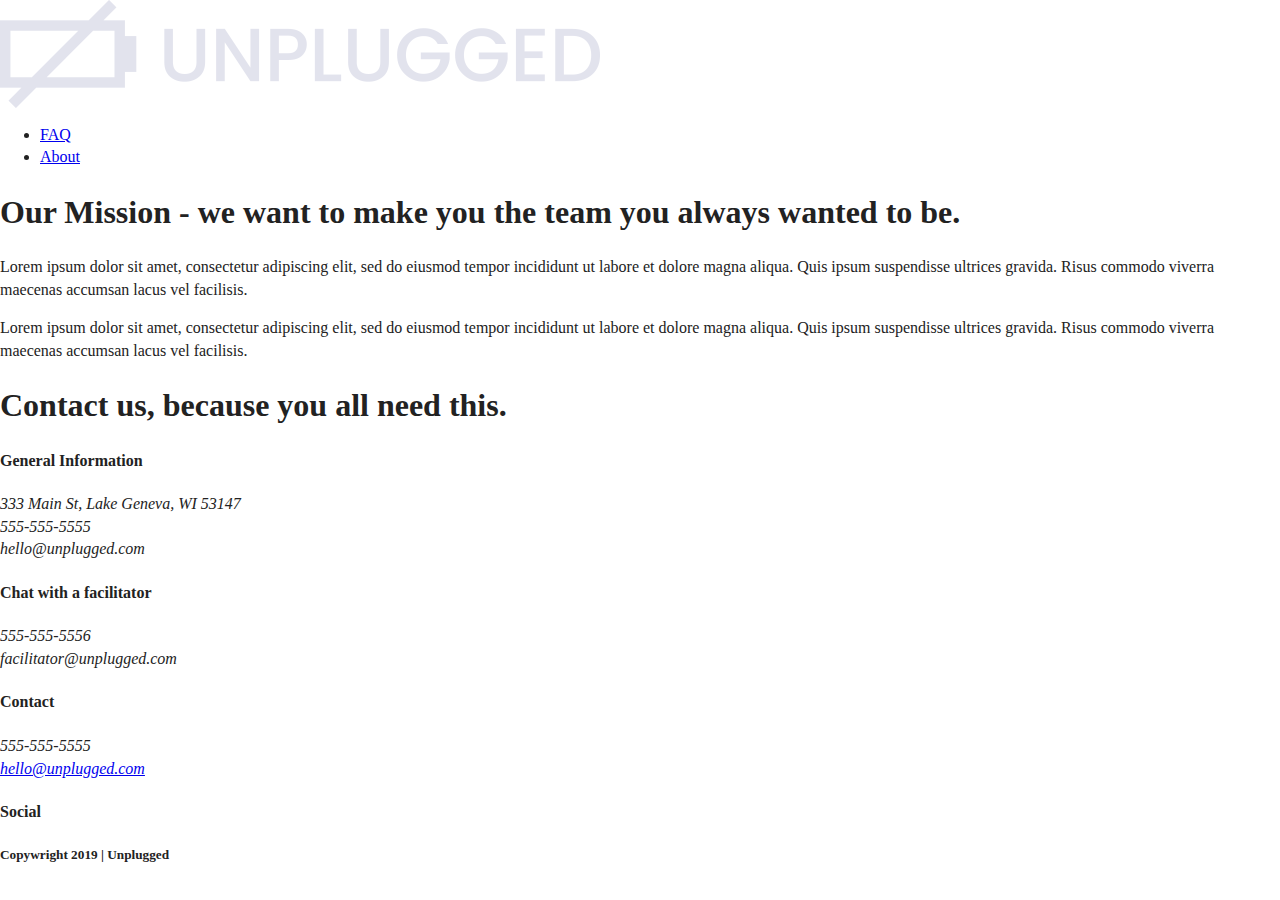
==== about/index.html @ 9293931d "Added html coding for the about page" ====
<!doctype html>
<html class="no-js" lang="">

<head>
  <meta charset="utf-8">
  <title>Unplugged|About</title>
  <meta name="description" content="">
  <meta name="viewport" content="width=device-width, initial-scale=1">

  <meta property="og:title" content="">
  <meta property="og:type" content="">
  <meta property="og:url" content="">
  <meta property="og:image" content="">

  <link rel="manifest" href="../site.webmanifest">
  <link rel="apple-touch-icon" href="../icon.png">
  <!-- Place favicon.ico in the root directory -->

  <link rel="stylesheet" href="../css/normalize.css">
  <link rel="stylesheet" href="../css/main.css">

  <meta name="theme-color" content="#fafafa">
</head>

<body>
  <header>
    <div class="content-wrapper">
      <a href="#"><img src="../img/unpluggedlogo.png" alt="unplugged logo"> </a>
      <div class="header-divider"></div>
      <nav>
        <ul>
          <li><a href="../faq/index.html" target="_blank">FAQ</a></li>
          <li><a href="index.html" target="_blank">About</a></li>
        </ul>
      </nav>
    </div>  
  </header>
  <main>
    <section class="mission">
      <div class="content-wrapper">
        <div class="mission-content">
          <h1>Our Mission - we want to make you the team you always wanted to be.</h1>
          <div class="mission-statement">
            <p>Lorem ipsum dolor sit amet, consectetur adipiscing elit, sed do eiusmod tempor incididunt ut labore et dolore magna aliqua. Quis ipsum suspendisse ultrices gravida. Risus commodo viverra maecenas accumsan lacus vel facilisis.</p>
            <p>Lorem ipsum dolor sit amet, consectetur adipiscing elit, sed do eiusmod tempor incididunt ut labore et dolore magna aliqua. Quis ipsum suspendisse ultrices gravida. Risus commodo viverra maecenas accumsan lacus vel facilisis.</p>
          </div>
        </div>
      </div><!--This is the end of the mission content wrapper div-->
    </section>
    <section class="map">
<!--Map from Google Goes Here-->
      <figure></figure>
    </section>
    <section class="contact-section">
      <div class="content-wrapper">
        <h1>Contact us, because you all need this.</h1>
        <div class="contact-content">
          <h4>General Information</h4>
          <address>
            333 Main St, Lake Geneva, WI 53147<br>
            555-555-5555<br>
            hello@unplugged.com 
          </address>
        </div>
        <div class="contact-content">
          <h4>Chat with a facilitator</h4>
          <address>555-555-5556<br>
            facilitator@unplugged.com</address>
        </div>
      </div>
    </section>
  </main>
  <footer><!--background color is #202322-->
    <div class="content-wrapper">
      <!-- the wrapper surrounds BOTH the contact and social media section, nested inside is another div that surrounds the same two sections-->
      <div class="footer-content">
        <div class="contact">
          <h4>Contact</h4>
          <address>
            555-555-5555<br>
            <a href="mailto:hello@unplugged.com">hello@unplugged.com</a>
          </address>
        </div>
        <div class="social">
          <h4>Social</h4>
          <div class="social-icons">
            <!-- social media links go here-->
            <p><a href="https://www.facebook.com/yoursite" target="_blank"></a></p>
            <p><a href="https://www.linkedin.com/in/ashedwards1177/" target="_blank"></a></p>
            <p><a href="https://www.facebook.com/ASHedwardsCode" target="_blank"></a></a></p>
          </div>
          
        </div>
      </div><!--end of footer content-->
    </div> <!-- end of footer content-wrapper --> 
    <div class="copywright">
      <h5>Copywright 2019 | Unplugged</h5>
    </div>
  </footer>

  <script src="../js/vendor/modernizr-3.11.2.min.js"></script>
  <script src="../js/plugins.js"></script>
  <script src="../js/main.js"></script>

  <!-- Google Analytics: change UA-XXXXX-Y to be your site's ID. -->
  <script>
    window.ga = function () { ga.q.push(arguments) }; ga.q = []; ga.l = +new Date;
    ga('create', 'UA-XXXXX-Y', 'auto'); ga('set', 'anonymizeIp', true); ga('set', 'transport', 'beacon'); ga('send', 'pageview')
  </script>
  <script src="https://www.google-analytics.com/analytics.js" async></script>
</body>

</html>
---- css/main.css ----
/*! HTML5 Boilerplate v8.0.0 | MIT License | https://html5boilerplate.com/ */

/* main.css 2.1.0 | MIT License | https://github.com/h5bp/main.css#readme */
/*
 * What follows is the result of much research on cross-browser styling.
 * Credit left inline and big thanks to Nicolas Gallagher, Jonathan Neal,
 * Kroc Camen, and the H5BP dev community and team.
 */

/* ==========================================================================
   Base styles: opinionated defaults
   ========================================================================== */

html {
  color: #222;
  font-size: 1em;
  line-height: 1.4;
}

/*
 * Remove text-shadow in selection highlight:
 * https://twitter.com/miketaylr/status/12228805301
 *
 * Vendor-prefixed and regular ::selection selectors cannot be combined:
 * https://stackoverflow.com/a/16982510/7133471
 *
 * Customize the background color to match your design.
 */

::-moz-selection {
  background: #b3d4fc;
  text-shadow: none;
}

::selection {
  background: #b3d4fc;
  text-shadow: none;
}

/*
 * A better looking default horizontal rule
 */

hr {
  display: block;
  height: 1px;
  border: 0;
  border-top: 1px solid #ccc;
  margin: 1em 0;
  padding: 0;
}

/*
 * Remove the gap between audio, canvas, iframes,
 * images, videos and the bottom of their containers:
 * https://github.com/h5bp/html5-boilerplate/issues/440
 */

audio,
canvas,
iframe,
img,
svg,
video {
  vertical-align: middle;
}

/*
 * Remove default fieldset styles.
 */

fieldset {
  border: 0;
  margin: 0;
  padding: 0;
}

/*
 * Allow only vertical resizing of textareas.
 */

textarea {
  resize: vertical;
}

/* ==========================================================================
   Author's custom styles
   ========================================================================== */

/* ==========================================================================
   Helper classes
   ========================================================================== */

/*
 * Hide visually and from screen readers
 */

.hidden,
[hidden] {
  display: none !important;
}

/*
 * Hide only visually, but have it available for screen readers:
 * https://snook.ca/archives/html_and_css/hiding-content-for-accessibility
 *
 * 1. For long content, line feeds are not interpreted as spaces and small width
 *    causes content to wrap 1 word per line:
 *    https://medium.com/@jessebeach/beware-smushed-off-screen-accessible-text-5952a4c2cbfe
 */

.sr-only {
  border: 0;
  clip: rect(0, 0, 0, 0);
  height: 1px;
  margin: -1px;
  overflow: hidden;
  padding: 0;
  position: absolute;
  white-space: nowrap;
  width: 1px;
  /* 1 */
}

/*
 * Extends the .sr-only class to allow the element
 * to be focusable when navigated to via the keyboard:
 * https://www.drupal.org/node/897638
 */

.sr-only.focusable:active,
.sr-only.focusable:focus {
  clip: auto;
  height: auto;
  margin: 0;
  overflow: visible;
  position: static;
  white-space: inherit;
  width: auto;
}

/*
 * Hide visually and from screen readers, but maintain layout
 */

.invisible {
  visibility: hidden;
}

/*
 * Clearfix: contain floats
 *
 * For modern browsers
 * 1. The space content is one way to avoid an Opera bug when the
 *    `contenteditable` attribute is included anywhere else in the document.
 *    Otherwise it causes space to appear at the top and bottom of elements
 *    that receive the `clearfix` class.
 * 2. The use of `table` rather than `block` is only necessary if using
 *    `:before` to contain the top-margins of child elements.
 */

.clearfix::before,
.clearfix::after {
  content: " ";
  display: table;
}

.clearfix::after {
  clear: both;
}

/* ==========================================================================
   EXAMPLE Media Queries for Responsive Design.
   These examples override the primary ('mobile first') styles.
   Modify as content requires.
   ========================================================================== */

@media only screen and (min-width: 35em) {
  /* Style adjustments for viewports that meet the condition */
}

@media print,
  (-webkit-min-device-pixel-ratio: 1.25),
  (min-resolution: 1.25dppx),
  (min-resolution: 120dpi) {
  /* Style adjustments for high resolution devices */
}

/* ==========================================================================
   Print styles.
   Inlined to avoid the additional HTTP request:
   https://www.phpied.com/delay-loading-your-print-css/
   ========================================================================== */

@media print {
  *,
  *::before,
  *::after {
    background: #fff !important;
    color: #000 !important;
    /* Black prints faster */
    box-shadow: none !important;
    text-shadow: none !important;
  }

  a,
  a:visited {
    text-decoration: underline;
  }

  a[href]::after {
    content: " (" attr(href) ")";
  }

  abbr[title]::after {
    content: " (" attr(title) ")";
  }

  /*
   * Don't show links that are fragment identifiers,
   * or use the `javascript:` pseudo protocol
   */
  a[href^="#"]::after,
  a[href^="javascript:"]::after {
    content: "";
  }

  pre {
    white-space: pre-wrap !important;
  }

  pre,
  blockquote {
    border: 1px solid #999;
    page-break-inside: avoid;
  }

  /*
   * Printing Tables:
   * https://web.archive.org/web/20180815150934/http://css-discuss.incutio.com/wiki/Printing_Tables
   */
  thead {
    display: table-header-group;
  }

  tr,
  img {
    page-break-inside: avoid;
  }

  p,
  h2,
  h3 {
    orphans: 3;
    widows: 3;
  }

  h2,
  h3 {
    page-break-after: avoid;
  }
}
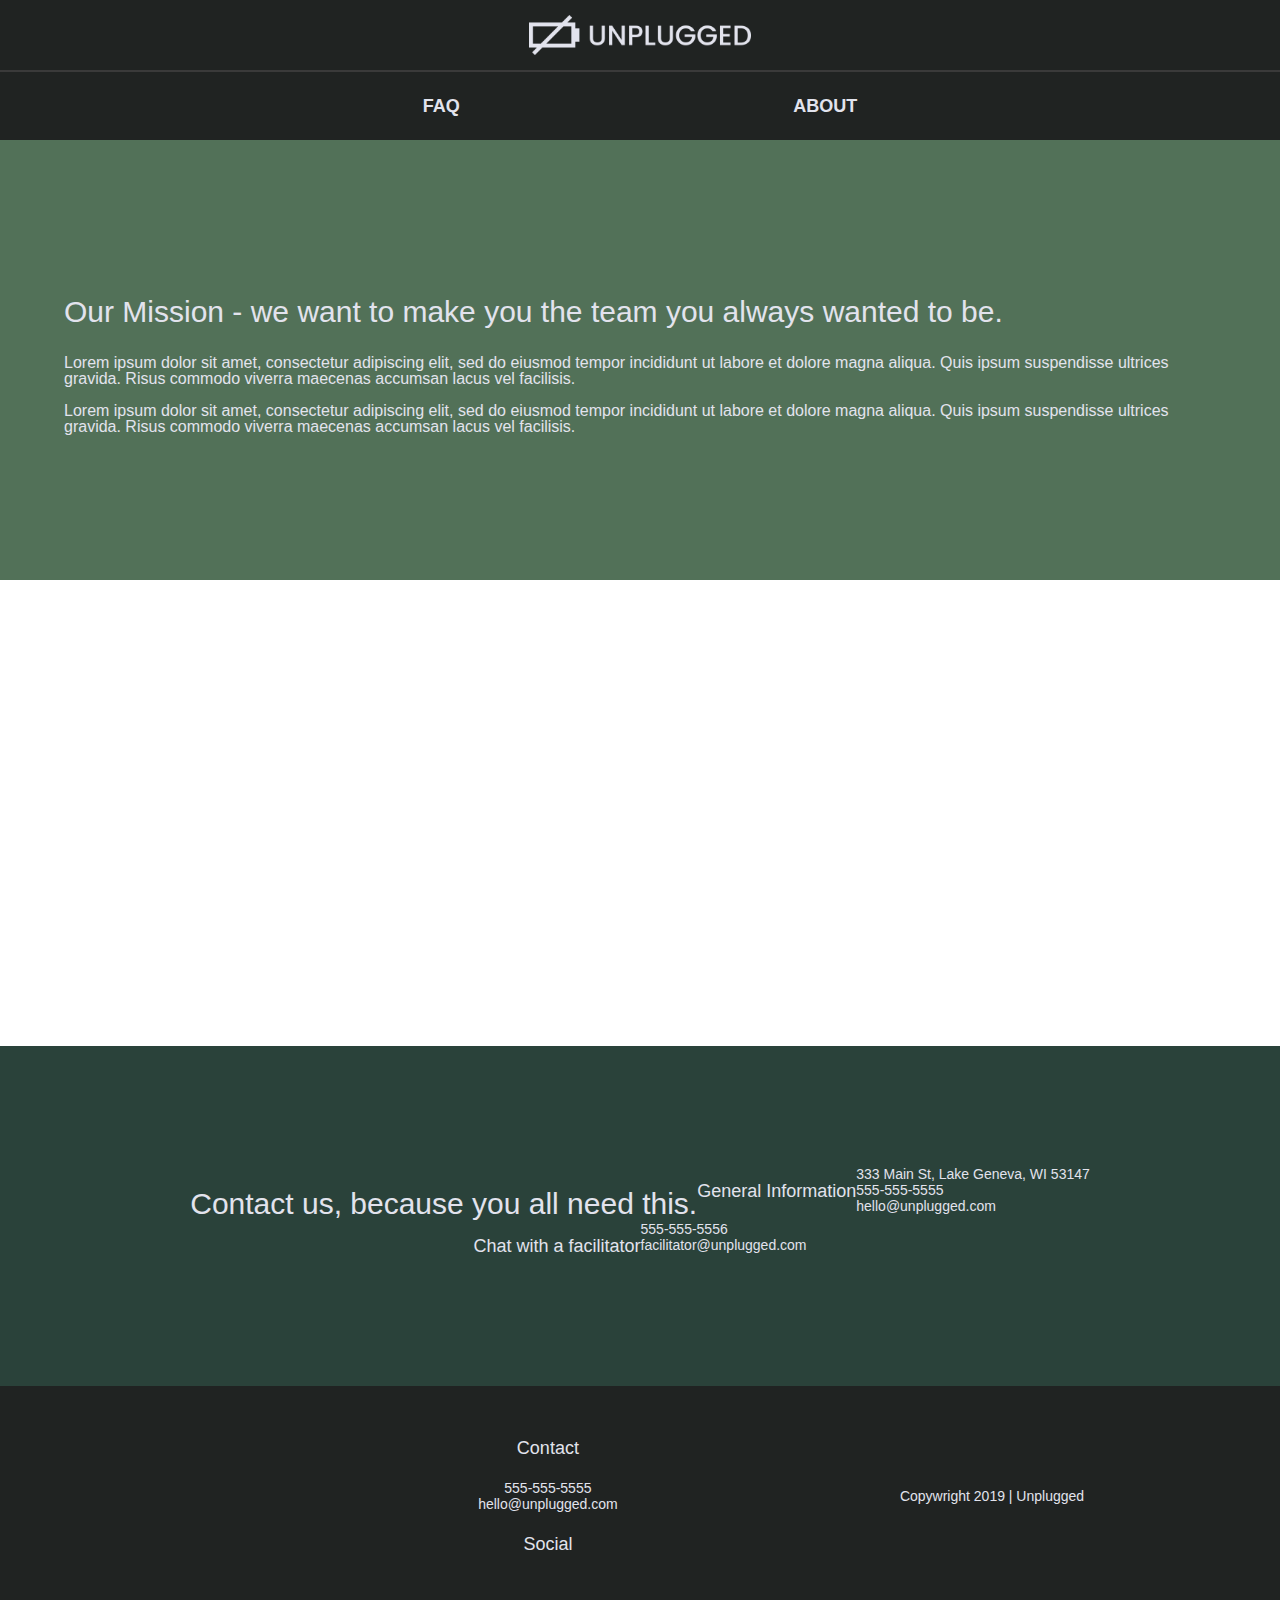
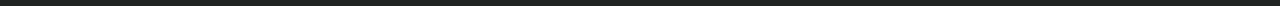
==== commit 01d6b136: "Input measurements for width and height and styled fonts for mobile site pages" ====
--- a/about/index.html
+++ b/about/index.html
@@ -3,6 +3,7 @@
 
 <head>
   <meta charset="utf-8">
+  
   <title>Unplugged|About</title>
   <meta name="description" content="">
   <meta name="viewport" content="width=device-width, initial-scale=1">
@@ -25,7 +26,7 @@
 <body>
   <header>
     <div class="content-wrapper">
-      <a href="#"><img src="../img/unpluggedlogo.png" alt="unplugged logo"> </a>
+      <a href="../index.html"><img src="../img/unpluggedlogo.png" alt="unplugged logo"> </a>
       <div class="header-divider"></div>
       <nav>
         <ul>
@@ -39,7 +40,7 @@
     <section class="mission">
       <div class="content-wrapper">
         <div class="mission-content">
-          <h1>Our Mission - we want to make you the team you always wanted to be.</h1>
+          <h2>Our Mission - we want to make you the team you always wanted to be.</h2>
           <div class="mission-statement">
             <p>Lorem ipsum dolor sit amet, consectetur adipiscing elit, sed do eiusmod tempor incididunt ut labore et dolore magna aliqua. Quis ipsum suspendisse ultrices gravida. Risus commodo viverra maecenas accumsan lacus vel facilisis.</p>
             <p>Lorem ipsum dolor sit amet, consectetur adipiscing elit, sed do eiusmod tempor incididunt ut labore et dolore magna aliqua. Quis ipsum suspendisse ultrices gravida. Risus commodo viverra maecenas accumsan lacus vel facilisis.</p>
@@ -53,7 +54,7 @@
     </section>
     <section class="contact-section">
       <div class="content-wrapper">
-        <h1>Contact us, because you all need this.</h1>
+        <h2>Contact us, because you all need this.</h2>
         <div class="contact-content">
           <h4>General Information</h4>
           <address>
--- a/css/main.css
+++ b/css/main.css
@@ -13,7 +13,7 @@
 
 html {
   color: #222;
-  font-size: 1em;
+  font-size: 16px;
   line-height: 1.4;
 }
 
@@ -84,8 +84,416 @@
 }
 
 /* ==========================================================================
-   Author's custom styles
+ Custom styles for HOME index page
+
+FONTS USED: font-family: 'Open Sans', sans-serif;
+font-family: 'Poppins', sans-serif;
+
    ========================================================================== */
+body {
+  width: 100%;
+  font-family: 'Open Sans', sans-serif;
+  font-size: 1em;
+  line-height: 1em;
+  color: #e2e3ed;
+}
+
+.content-wrapper {
+  width: 90%;
+  display: flex;
+  flex-flow: row wrap;
+  justify-content: center;
+  align-items: center;
+  margin: 0;
+}
+  
+  
+  /** header and footer styling utilized on all pages of the site **/
+  
+header,
+footer {
+  background-color: #202322;
+  display: flex;
+  flex-flow: row wrap;
+  justify-content: center;
+  align-items: center;
+}
+ 
+header div.content-wrapper {
+  width: 100%;
+  display: flex;
+  flex-flow: row wrap;
+  justify-content: center;
+  align-items: center;
+  margin: 0;
+}
+
+header img {
+  height: 40px;
+  padding: 15px 0;
+}
+
+.header-divider {
+  width: 100%;
+  height: 2px;
+  background-color: #3a3a3a;
+}
+
+header nav {
+  width: 60%;
+  display: flex;
+  flex-flow: row wrap;
+  justify-content: center;
+  align-items: center;
+}
+
+header nav ul {
+  display: flex;
+  justify-content: space-around;
+  align-items: center;
+  width: 100%;
+  padding: 10px 0;
+}
+
+header nav ul li {
+  list-style: none;
+  display: block;
+  font-weight: 700;
+  font-size: 1.125em;
+  color: #e2e3ed;
+  text-align: center;
+  text-transform: uppercase;
+}
+
+header nav ul li a {
+  text-decoration: none;
+  color: #e2e3ed;
+}
+
+/** FOOTER styling used across all pages of the unplugged site **/
+
+
+footer .content-wrapper {
+  width: 55%;
+  margin: 30px 0;
+  
+}
+
+footer p {
+  margin: 0;
+}
+
+.contact {
+  text-align: center;
+}
+
+.contact a{
+  text-decoration: none;
+  color: #e2e3ed;
+}
+
+.social {
+  display: flex;
+  justify-content: center;
+  align-items: center;
+}
+
+.social-icons {
+  display: flex;
+  justify-content: space-around;
+  align-items: center;
+}
+
+footer h4 {
+  font-family: 'Poppins', sans-serif;
+  font-weight: 400;
+  font-size: 1.125em;
+}
+
+footer address {
+  font-style: normal;
+  font-family: 'Open Sans', sans-serif;
+  font-size: .875em;
+}
+
+footer h5 {
+  font-family: 'Open Sans', sans-serif;
+  font-size: .875em;
+  font-weight: normal;
+}
+
+h5 {
+
+}
+
+/**  Main content stylings for the home page **/
+#hero-area {
+  display: flex;
+  flex-flow: row wrap;
+  justify-content: flex-start;
+  align-items: flex-start;
+  height: 500px;
+}
+
+#hero-area h1 {
+  padding-top: 50px;
+  width: 83%;
+  font-family: 'Poppins', sans-serif;
+  font-size: 2.250em;
+  line-height: 1.125em;
+  font-weight: 400;
+  padding-left: 5%;
+}
+
+aside {
+  background-color: #527158;
+  display: flex;
+  justify-content: center;
+  align-items: center;
+  flex-flow: row wrap;
+  height: 330px;
+  width: 100%;
+} 
+
+
+
+
+aside .form {
+  padding: 1px 0;
+  width: 100%;
+}
+
+.form h4 {
+  font-family: 'Poppins', sans-serif;
+  font-size: 1.250em;
+  line-height: 1.125em;
+  font-weight: 400;
+  margin: 10px 0;
+}
+
+.form-description h4 {
+  font-family: 'Poppins', sans-serif;
+  font-size: 1.250em;
+  line-height: 1.125em;
+  font-weight: 400;
+  margin: 0;
+}
+
+aside p {
+  font-size: 1em;
+  line-height: 1.125em;
+  margin-top: 10px;
+}
+
+aside .form-description {
+ width: 100%;
+ margin-top: 20px;
+}
+
+input {
+  margin-bottom: 20px;
+  height: 50px;
+  width: 100%;
+}
+/** beginning of the icons of features and their descriptions on home page **/
+
+section.features {
+  height: 1450px;
+  display: flex;
+  flex-flow: row wrap;
+  justify-content: center;
+  width: 100%;
+}
+
+.features h2 {
+  font-family: 'Poppins', sans-serif;
+  font-weight: 400;
+  font-size: 1.875em;
+  line-height: 1.125em;
+  padding-top: 40px;
+  width: 85%;
+  align-self: start;
+}
+
+.features-items {
+  display: flex;
+  flex-flow: row wrap;
+  justify-content: center;
+}
+
+.features p {
+  font-family: 'Open Sans', sans-serif;
+  font-size: .875em;
+  line-height: 1.125em;
+  margin: 0;
+  padding-bottom: 50px;
+}
+
+  
+
+
+.features article {
+  display: flex;
+  flex-flow: row wrap;
+  justify-content: center;
+  width: 55%;
+}
+
+.fontawesome-icon {
+   width: 100%;
+}
+
+.feature-item-description {
+  width: 100%;
+}
+/**  END of the features section styling on home page **/
+
+.reviews {
+  background-color: #2a423a;
+  display: flex;
+  flex-flow: row wrap;
+  justify-content: center;
+  align-items: center;
+  height: 610px;
+  margin: 0;
+}
+
+.reviews img {
+  width: 100%;
+}
+
+.reviews h2 {
+  font-family: 'Poppins', sans-serif;
+  font-weight: 400;
+  font-size: 1.875em;
+  line-height: 1.188em;
+  margin: 0;
+  padding-bottom: 25px;
+}
+ 
+.review-text p{
+  font-family: 'Open Sans', sans-serif;
+  font-size: .875em;
+  line-height: 1.125em;
+}
+
+/**  END STYLING FOR HOME PAGE   Main content stylings used on the ABOUT page only  **/
+
+.mission {
+  display: flex;
+  flex-flow: row wrap;
+  justify-content: center;
+  align-items: center;
+  background-color: #527158;
+  height: 440px;
+}
+
+.mission-content h2 {
+  font-family: 'Poppins', sans-serif;
+  font-size: 1.875em;
+  line-height: 1.188em;
+  font-weight: 400;
+}
+
+.mission-statement {
+ 
+}
+
+p {
+
+}
+
+.map {
+  height: 450px;
+
+}
+
+figure {
+
+}
+
+.contact-section {
+  display: flex;
+  flex-flow: row wrap;
+  justify-content: center;
+  align-items: center;
+  height: 340px;
+  background-color: #2a423a ;
+
+}
+
+.contact-section h2 {
+  font-family: 'Poppins', sans-serif;
+  font-size: 1.875em;
+  line-height: 1.188em;
+  font-weight: 400;
+  margin: 0;
+  padding-top: 25px;
+}
+
+.contact-content {
+  display: flex;
+  flex-flow: row wrap;
+  justify-content: flex-start;
+
+}
+
+.contact-content h4 {
+  font-family: 'Poppins', sans-serif;
+  font-size: 1.125em;
+  line-height: 1em;
+  font-weight: 400;
+  margin: 16px 0;
+}
+
+.contact-content address {
+  font-style: normal;
+  font-family: 'Open Sans', sans-serif;
+  font-size: .875em;
+}
+
+/**  Main content stylings used for the FAQ page only  **/
+
+#faq-section {
+  display: flex;
+  flex-flow: row wrap;
+  justify-content: center;
+  align-items: center;
+  height: 790px;
+  background-color: #527158;
+}
+
+#faq-section .content-wrapper {
+  display: flex;
+  flex-flow: row wrap;
+  justify-content: center;
+  align-items: center; 
+}
+
+#faq-section h2 {
+  font-family: 'Poppins', sans-serif;
+  font-size: 1.875em;
+  line-height: 1em;
+  font-weight: 400;
+  margin: 0;
+  padding-bottom: 20px;
+}
+
+.faq-content h4 {
+  font-size: 1.125em;
+  line-height: 1.5em;
+  font-family: 'Poppins', sans-serif;
+  font-weight: 400;
+}
+
+.faq-content p {
+  font-family: 'Open Sans', sans-serif;
+  font-size: .875em;
+  line-height: 1.125em;
+}
+
+
+
 
 /* ==========================================================================
    Helper classes
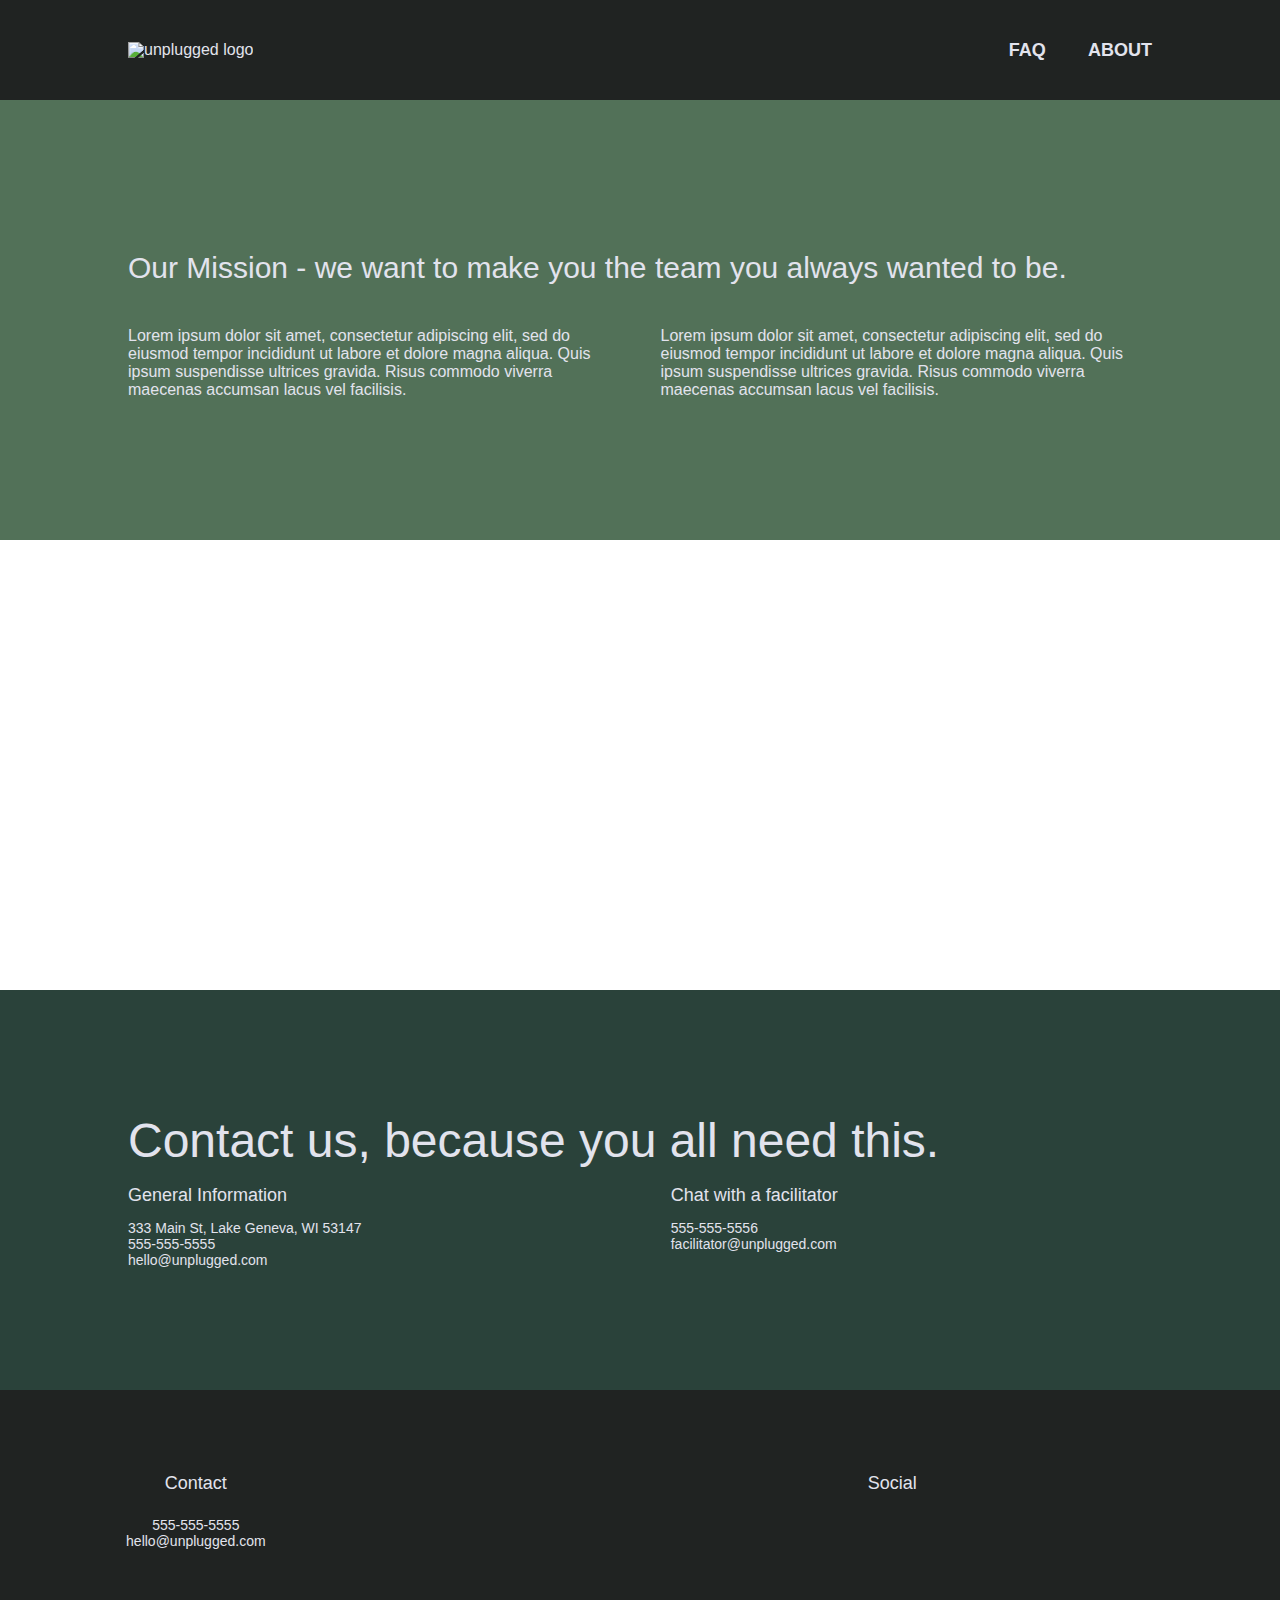
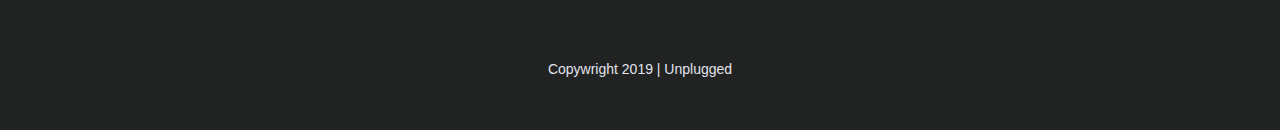
==== commit 300012ea: "Inserted img into figure tags and made images responsive" ====
--- a/about/index.html
+++ b/about/index.html
@@ -26,7 +26,9 @@
 <body>
   <header>
     <div class="content-wrapper">
-      <a href="../index.html"><img src="../img/unpluggedlogo.png" alt="unplugged logo"> </a>
+      <figure>
+        <a href="index.html" target="_blank"><img src="img/unpluggedlogo.png" alt="unplugged logo"> </a>
+      </figure>
       <div class="header-divider"></div>
       <nav>
         <ul>
--- a/css/main.css
+++ b/css/main.css
@@ -84,20 +84,78 @@
 }
 
 /* ==========================================================================
- Custom styles for HOME index page
+ GENERAL Styles here
 
 FONTS USED: font-family: 'Open Sans', sans-serif;
 font-family: 'Poppins', sans-serif;
 
    ========================================================================== */
+html {
+  font-size: 16px;
+}
+
 body {
-  width: 100%;
   font-family: 'Open Sans', sans-serif;
   font-size: 1em;
   line-height: 1em;
   color: #e2e3ed;
 }
 
+ul,
+ol {
+  list-style: none;
+  display: block;
+  font-weight: 700;
+  font-size: 1.125em;
+  color: #e2e3ed;
+  text-align: center;
+  text-transform: uppercase;
+}
+
+a {
+  text-decoration: none;
+  color: #e2e3ed;
+}
+
+h2 {
+  font-family: 'Poppins', sans-serif;
+  font-weight: 400;
+  font-size: 1.875em;
+  line-height: 1.125em;
+}
+
+h3 {
+
+}
+
+h4 {
+  font-family: 'Poppins', sans-serif;
+  font-weight: 400;
+  font-size: 1.250em;
+  line-height: 1.125em;
+}
+
+p {
+  font-family: 'Open Sans', sans-serif;
+  font-size: 1em;
+  line-height: 1.125em;
+}
+
+img {
+  width: 100%;
+}
+
+figure {
+  margin: 0;
+}
+
+address,
+h5 {
+  font-style: normal;
+  font-family: 'Open Sans', sans-serif;
+  font-size: .875em;
+  font-weight: 400;
+}
 .content-wrapper {
   width: 90%;
   display: flex;
@@ -128,8 +186,8 @@
   margin: 0;
 }
 
-header img {
-  height: 40px;
+header figure {
+  width: 70%;
   padding: 15px 0;
 }
 
@@ -155,20 +213,6 @@
   padding: 10px 0;
 }
 
-header nav ul li {
-  list-style: none;
-  display: block;
-  font-weight: 700;
-  font-size: 1.125em;
-  color: #e2e3ed;
-  text-align: center;
-  text-transform: uppercase;
-}
-
-header nav ul li a {
-  text-decoration: none;
-  color: #e2e3ed;
-}
 
 /** FOOTER styling used across all pages of the unplugged site **/
 
@@ -176,26 +220,29 @@
 footer .content-wrapper {
   width: 55%;
   margin: 30px 0;
-  
 }
 
 footer p {
   margin: 0;
 }
 
-.contact {
+footer div.footer-content {
+  display: flex;
+  flex-flow: row wrap;
+  justify-content: center;
+  align-items: flex-start;
+  width: 80%;
+}
+div.contact {
   text-align: center;
-}
-
-.contact a{
-  text-decoration: none;
-  color: #e2e3ed;
-}
-
-.social {
-  display: flex;
-  justify-content: center;
-  align-items: center;
+  width: 100%;
+}
+
+div.social {
+  display: flex;
+  justify-content: center;
+  align-items: center;
+  width: 100%;
 }
 
 .social-icons {
@@ -205,25 +252,12 @@
 }
 
 footer h4 {
-  font-family: 'Poppins', sans-serif;
-  font-weight: 400;
   font-size: 1.125em;
 }
 
-footer address {
-  font-style: normal;
-  font-family: 'Open Sans', sans-serif;
-  font-size: .875em;
-}
-
-footer h5 {
-  font-family: 'Open Sans', sans-serif;
-  font-size: .875em;
-  font-weight: normal;
-}
-
-h5 {
-
+footer div.copywright {
+  width: 100%;
+  text-align: center;
 }
 
 /**  Main content stylings for the home page **/
@@ -233,6 +267,9 @@
   justify-content: flex-start;
   align-items: flex-start;
   height: 500px;
+  background: url('../img/hero.jpg') center no-repeat #333;
+  background-size: cover;
+  
 }
 
 #hero-area h1 {
@@ -255,33 +292,41 @@
   width: 100%;
 } 
 
-
-
-
 aside .form {
-  padding: 1px 0;
-  width: 100%;
+  margin-top: 30px;
+}
+ 
+input[type=text] {
+  box-sizing: border-box;
+  width: 100%;
+  color: #2a423a;
+  font-style: italic;
+  padding: 1em;
+}
+ 
+input[type=button] {
+  width: 100%;
+  padding: 20px 0;
+  margin-top: 20px;
+  background-color: #2a423a;
+  font-family: 'Poppins', Helvetica, Arial, sans-serif;
+  font-weight: 500;
+  font-size: 1.125em;
+  color: #e2e3ed;
+  border: none;
+  text-align: center;
+  text-transform: uppercase;
 }
 
 .form h4 {
-  font-family: 'Poppins', sans-serif;
-  font-size: 1.250em;
-  line-height: 1.125em;
-  font-weight: 400;
   margin: 10px 0;
 }
 
 .form-description h4 {
-  font-family: 'Poppins', sans-serif;
-  font-size: 1.250em;
-  line-height: 1.125em;
-  font-weight: 400;
   margin: 0;
 }
 
 aside p {
-  font-size: 1em;
-  line-height: 1.125em;
   margin-top: 10px;
 }
 
@@ -303,30 +348,40 @@
   flex-flow: row wrap;
   justify-content: center;
   width: 100%;
+  background: url('../img/camp-background.jpg') center no-repeat #333;
+  background-size: cover;
+}
+
+section.features div.content-wrapper {
+  width: 90%;
+  display: flex;
+  flex-flow: row wrap;
+  justify-content: center;
+  align-items: flex-start;
+  margin: 0;
 }
 
 .features h2 {
-  font-family: 'Poppins', sans-serif;
-  font-weight: 400;
-  font-size: 1.875em;
-  line-height: 1.125em;
   padding-top: 40px;
   width: 85%;
   align-self: start;
 }
 
-.features-items {
-  display: flex;
-  flex-flow: row wrap;
-  justify-content: center;
-}
-
-.features p {
+div.features-items {
+  display: flex;
+  flex-flow: row wrap;
+  justify-content: center;
+  align-items: flex-start;
+  
+}
+
+.features-items p.feature-item-description {
   font-family: 'Open Sans', sans-serif;
   font-size: .875em;
   line-height: 1.125em;
   margin: 0;
   padding-bottom: 50px;
+  text-align: center;
 }
 
   
@@ -348,7 +403,7 @@
 }
 /**  END of the features section styling on home page **/
 
-.reviews {
+section.reviews {
   background-color: #2a423a;
   display: flex;
   flex-flow: row wrap;
@@ -358,28 +413,23 @@
   margin: 0;
 }
 
-.reviews img {
+.reviews figure {
   width: 100%;
 }
 
 .reviews h2 {
-  font-family: 'Poppins', sans-serif;
-  font-weight: 400;
-  font-size: 1.875em;
   line-height: 1.188em;
   margin: 0;
   padding-bottom: 25px;
 }
  
 .review-text p{
-  font-family: 'Open Sans', sans-serif;
-  font-size: .875em;
-  line-height: 1.125em;
+  font-size: .875em; 
 }
 
 /**  END STYLING FOR HOME PAGE   Main content stylings used on the ABOUT page only  **/
 
-.mission {
+section.mission {
   display: flex;
   flex-flow: row wrap;
   justify-content: center;
@@ -388,19 +438,8 @@
   height: 440px;
 }
 
-.mission-content h2 {
-  font-family: 'Poppins', sans-serif;
-  font-size: 1.875em;
-  line-height: 1.188em;
-  font-weight: 400;
-}
-
-.mission-statement {
- 
-}
-
-p {
-
+section.mission .mission-content h2 {
+  line-height: 1.188em;  
 }
 
 .map {
@@ -419,37 +458,32 @@
   align-items: center;
   height: 340px;
   background-color: #2a423a ;
-
+}
+
+section.contact-section div.content-wrapper {
+  display: flex;
+  flex-flow: row wrap;
+  justify-content: flex-start;
 }
 
 .contact-section h2 {
-  font-family: 'Poppins', sans-serif;
-  font-size: 1.875em;
-  line-height: 1.188em;
-  font-weight: 400;
-  margin: 0;
-  padding-top: 25px;
+  line-height: 1.188em;  
+  margin: 0;
+ 
 }
 
 .contact-content {
   display: flex;
-  flex-flow: row wrap;
+  flex-flow: column nowrap;
   justify-content: flex-start;
-
+  align-items: flex-start;
+  width: 75%;
 }
 
 .contact-content h4 {
-  font-family: 'Poppins', sans-serif;
   font-size: 1.125em;
   line-height: 1em;
-  font-weight: 400;
   margin: 16px 0;
-}
-
-.contact-content address {
-  font-style: normal;
-  font-family: 'Open Sans', sans-serif;
-  font-size: .875em;
 }
 
 /**  Main content stylings used for the FAQ page only  **/
@@ -467,14 +501,11 @@
   display: flex;
   flex-flow: row wrap;
   justify-content: center;
-  align-items: center; 
+  align-items: flex-start; 
 }
 
 #faq-section h2 {
-  font-family: 'Poppins', sans-serif;
-  font-size: 1.875em;
-  line-height: 1em;
-  font-weight: 400;
+  line-height: 1em; 
   margin: 0;
   padding-bottom: 20px;
 }
@@ -482,17 +513,11 @@
 .faq-content h4 {
   font-size: 1.125em;
   line-height: 1.5em;
-  font-family: 'Poppins', sans-serif;
-  font-weight: 400;
 }
 
 .faq-content p {
-  font-family: 'Open Sans', sans-serif;
   font-size: .875em;
-  line-height: 1.125em;
-}
-
-
+}
 
 
 /* ==========================================================================
@@ -578,14 +603,326 @@
 }
 
 /* ==========================================================================
-   EXAMPLE Media Queries for Responsive Design.
+   Media Queries for Responsive Design.
    These examples override the primary ('mobile first') styles.
-   Modify as content requires.
+   
    ========================================================================== */
-
-@media only screen and (min-width: 35em) {
-  /* Style adjustments for viewports that meet the condition */
-}
+ @media only screen and (min-width: 768px) {
+    /** TABLET STYLES GO HERE  **/
+  
+    header {
+      height: 100px;
+    }
+
+    header div.content-wrapper {
+        justify-content: space-between;
+        width: 84%;
+    }
+
+    .content-wrapper {
+      justify-content: space-between;
+      width: 84%;
+    }
+
+    header figure {
+      width: 35%;
+    }
+
+    div.header-divider {
+      height: 0;
+      width: 0;
+    }
+
+    header nav {
+      width: 20%;
+    }
+      
+    header nav ul {
+      justify-content: space-between;
+    }
+
+    footer {
+      height: 330px;
+    }
+
+    footer div.footer-content {
+      width: 85%;
+      display: flex;
+      flex-flow: row wrap;
+      justify-content: space-between;
+      align-items: flex-start;
+    }
+
+    div.contact {
+      width: 36%;
+      text-align: center;
+    }
+
+    div.social {
+      width: 36%;
+      text-align: center;
+    }
+
+    .copywright {
+      width: 100%;
+      text-align: center;
+    }
+  
+    /**END of header and footer that will be on all pages- begin the home page CSS styling for Tablet size here **/
+
+
+    #hero-area {
+      height: 600px;
+    }
+
+    #hero-area h1 {
+      padding-left: 8%;
+    }
+
+    aside {
+      height: 240px;
+    }
+
+    aside .form {
+      width: 45%;
+    }
+
+    aside .form-description {
+      width: 40%;
+    }
+  
+    section.features {
+      height: 860px;
+    }
+    
+    .features h2 {
+      width: 100%;
+    }
+
+    div.features-items {
+      width: 85%;
+      justify-content: space-between;
+      align-items: flex-start;
+    }
+
+    .features article {
+      flex-basis: 40%;
+    }
+
+    .features p {
+      text-align: center;
+    }
+
+    section.reviews {
+      height: 500px;
+    }
+
+    .reviews h2 {
+      width: 80%;
+    }
+    .reviews figure {
+      width: 48%;
+    }
+
+    .reviews div.review-text h4 {
+      margin: 0;
+    }
+    div.review-text {
+      width: 49%;
+    }
+
+    .reviews article {
+      display: flex;
+      justify-content: space-between;
+    }
+
+    /** TABLET STYLES FOR ABOUT PAGE start here -header and footer already set **/
+
+    section.mission {
+      height: 450px;
+
+    }
+
+    section.mission .mission-statement {
+      display: flex;
+      flex-flow: row wrap;
+      justify-content: space-between;
+      align-items: flex-start;
+    }
+
+    section.mission .mission-statement p{
+      width: 48%;
+    }
+
+    section.map {
+      height: 350px;
+    }
+
+    section.contact-section div.content-wrapper {
+      justify-content: space-between;
+      align-items: flex-start;
+    }
+
+    section.contact-section h2 {
+      width: 80%;
+      font-size: 2.25em;
+      
+    }
+    
+    section.contact-section div.contact-content {
+      display: flex;
+      flex-flow: column nowrap;
+      justify-content: flex-start;
+      align-items: flex-start;
+      width: 44%;
+    }
+    
+    /**FAQ for tablet styling begins here- header and footer are the same as other pages **/
+
+    #faq-section div.content-wrapper{
+      justify-content: space-between;
+    }
+
+    div.faq-content {
+      flex-basis: 40%;
+    }
+
+    #faq-section h2 {
+      width: 100%;
+    }
+
+  }
+
+
+
+  @media only screen and (min-width: 1200px) {
+    /**DESKTOP STYLES GO HERE  **/
+  
+    .content-wrapper {
+      width: 80%;
+    }
+  
+    header {
+      height: 100px;
+    }
+
+    header div.content-wrapper {
+      width: 80%;
+    }
+
+    header figure {
+      width: 30%;
+    }
+
+    header nav {
+      width: 14%;
+    }
+    
+    footer {
+      height: 340px;
+    }
+
+    footer div.content-wrapper {
+      width: 100%;
+      justify-content: space-between;
+      align-items: flex-start;
+    }
+
+    #hero-area {
+      height: 600px;
+    }
+    
+    #hero-area h1 {
+      padding: 10%;
+      padding-top: 40px;
+    }
+
+    aside {
+      height: 260px;
+    }
+
+    aside div.content-wrapper {
+      width: 70%;
+    }
+
+    aside div.form-description {
+      width: 40%;
+    }
+
+    aside div.form {
+      width: 40%;
+    }
+
+    section.features {
+      height: 800px;
+    }
+
+    section.features div.content-wrapper {
+      width: 80%;
+    }
+    
+    section.features div.features-items {
+      width: 85%;
+    }
+
+    .features article {
+      width: 25%;
+      flex-basis: 30%;
+    }
+
+    
+    section.features div.content-wrapper h2 {
+      width: 93%;
+    }
+    
+    section.reviews {
+      height: 630px;
+    }
+
+    .reviews div.content-wrapper {
+      align-items: center;
+    }
+    
+    .reviews div.review-text h4 {
+      margin: 0;
+    
+    }
+/**Desktop styles for ABOUT PAGE begin here**/
+
+    section.mission {
+      height: 440px;
+    }
+
+    div.mission-statement p {
+      width: 47%;
+    }
+    section.map {
+      height: 450px;
+    }
+
+    section.contact-section {
+      height: 400px;
+    }
+
+    section.contact-section h2 {
+      padding: 0;
+      font-size: 3em;
+      
+      width: 80%;
+    }
+
+    section.contact-section div.contact-content {
+      width: 47%;
+    }
+
+    div.contact-content h4 {
+      width: 100%;
+    }
+
+
+
+  }
+
 
 @media print,
   (-webkit-min-device-pixel-ratio: 1.25),
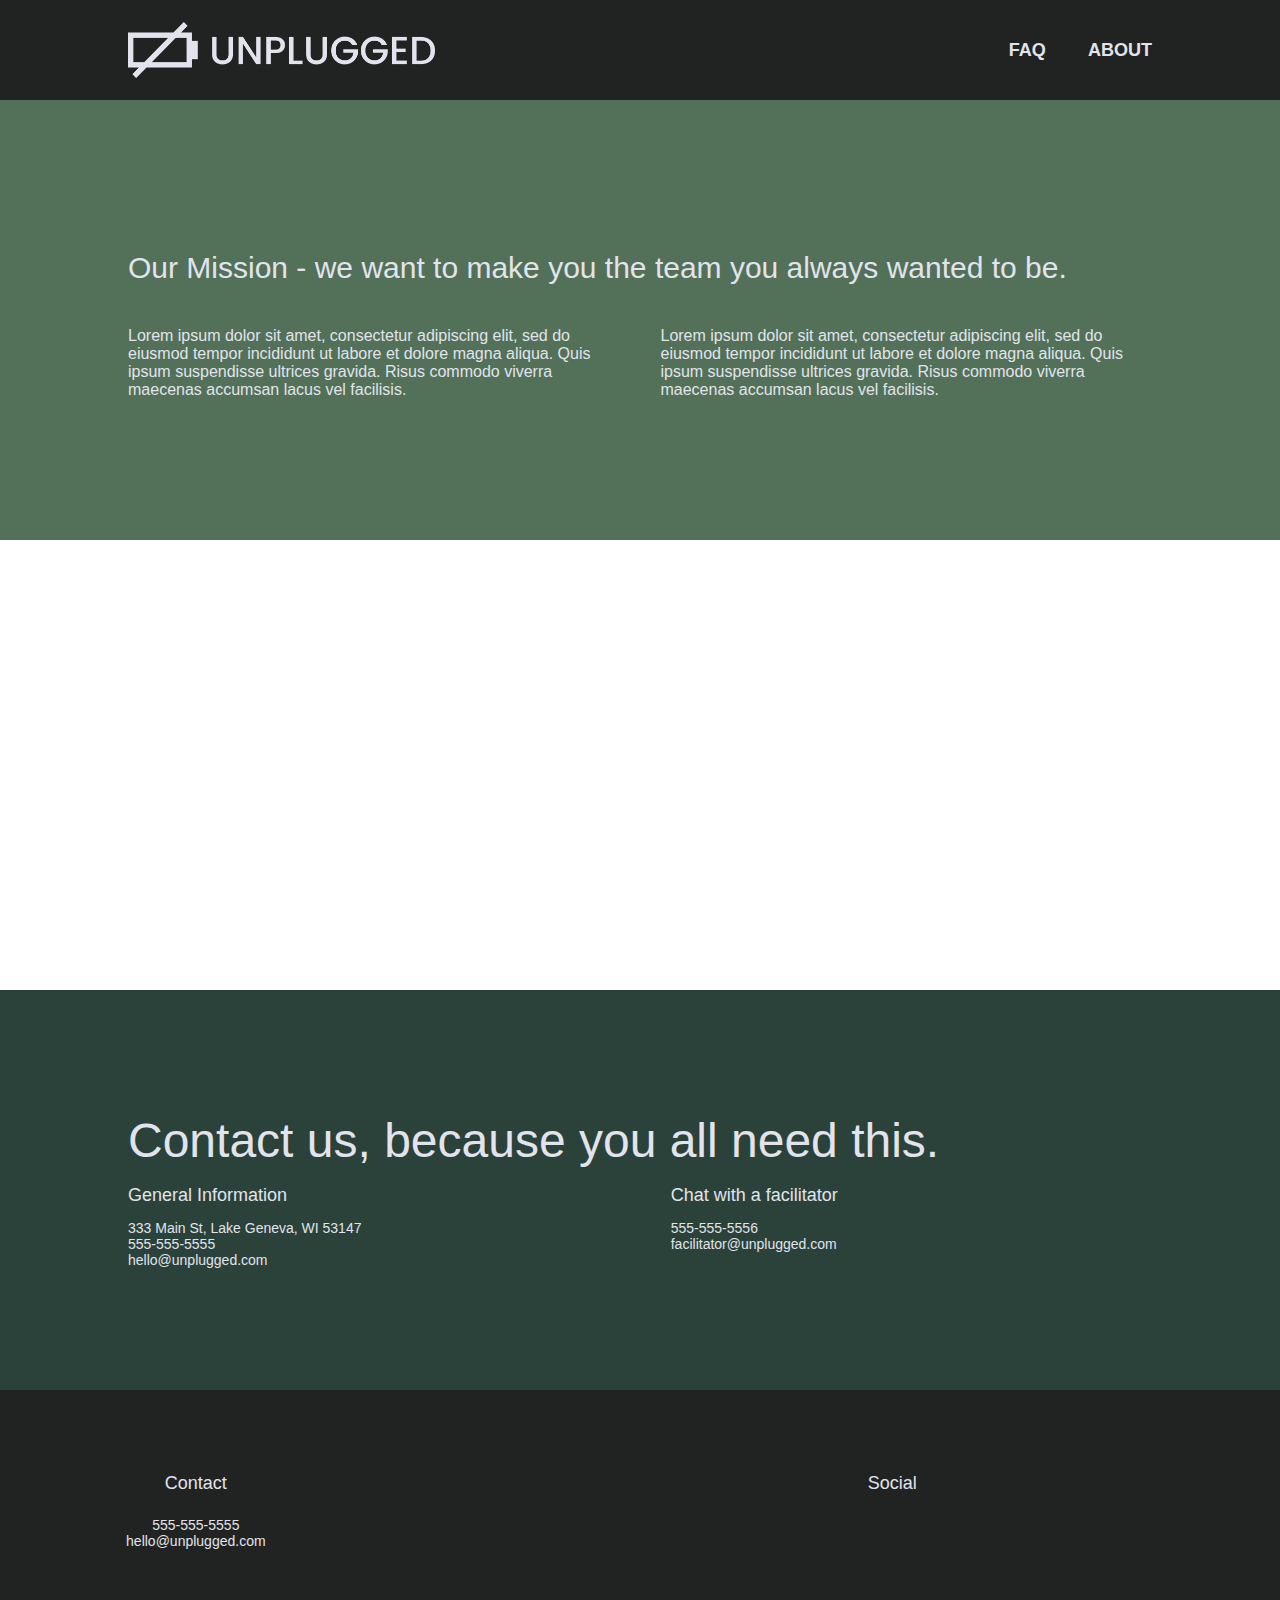
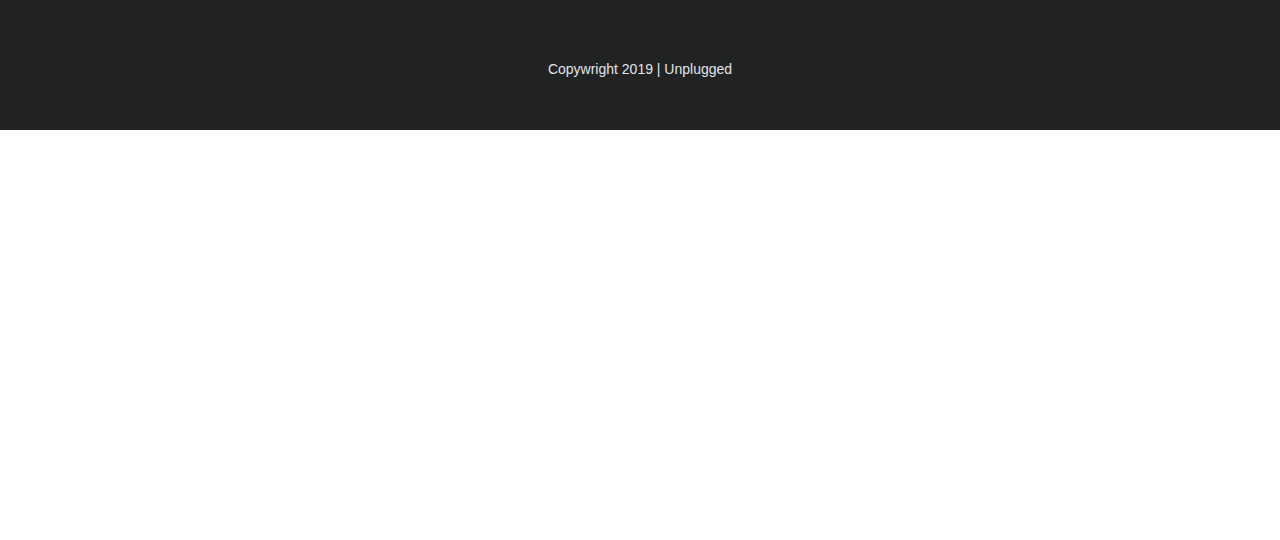
==== commit 7afaf89b: "Embedded iframe map on about page and fixed logo img path" ====
--- a/about/index.html
+++ b/about/index.html
@@ -27,7 +27,7 @@
   <header>
     <div class="content-wrapper">
       <figure>
-        <a href="index.html" target="_blank"><img src="img/unpluggedlogo.png" alt="unplugged logo"> </a>
+        <a href="index.html" target="_blank"><img src="../img/unpluggedlogo.png" alt="unplugged logo"> </a>
       </figure>
       <div class="header-divider"></div>
       <nav>
@@ -51,8 +51,10 @@
       </div><!--This is the end of the mission content wrapper div-->
     </section>
     <section class="map">
-<!--Map from Google Goes Here-->
-      <figure></figure>
+<!--Map from Google -->
+      <figure>
+        <iframe src="https://www.google.com/maps/embed?pb=!1m18!1m12!1m3!1d2983.856961467474!2d-87.2101526488136!3d41.59397707914381!2m3!1f0!2f0!3f0!3m2!1i1024!2i768!4f13.1!3m3!1m2!1s0x8811bf913b934edb%3A0xf0c973c83c415644!2s5300%20Old%20Porter%20Rd%2C%20Portage%2C%20IN%2046368!5e0!3m2!1sen!2sus!4v1607377458775!5m2!1sen!2sus" width="600" height="450" frameborder="0" style="border:0;" allowfullscreen="" aria-hidden="false" tabindex="0"></iframe>
+      </figure>
     </section>
     <section class="contact-section">
       <div class="content-wrapper">
--- a/css/main.css
+++ b/css/main.css
@@ -442,13 +442,20 @@
   line-height: 1.188em;  
 }
 
-.map {
-  height: 450px;
-
-}
-
-figure {
-
+.map figure {
+  position: relative;
+  padding-bottom: 125%;
+  width: 100%;
+  overflow: hidden;
+  height: 0;
+}
+
+.map iframe {
+  top: 0;
+  left: 0;
+  height: 100%;
+  width: 100%;
+  position: absolute;
 }
 
 .contact-section {
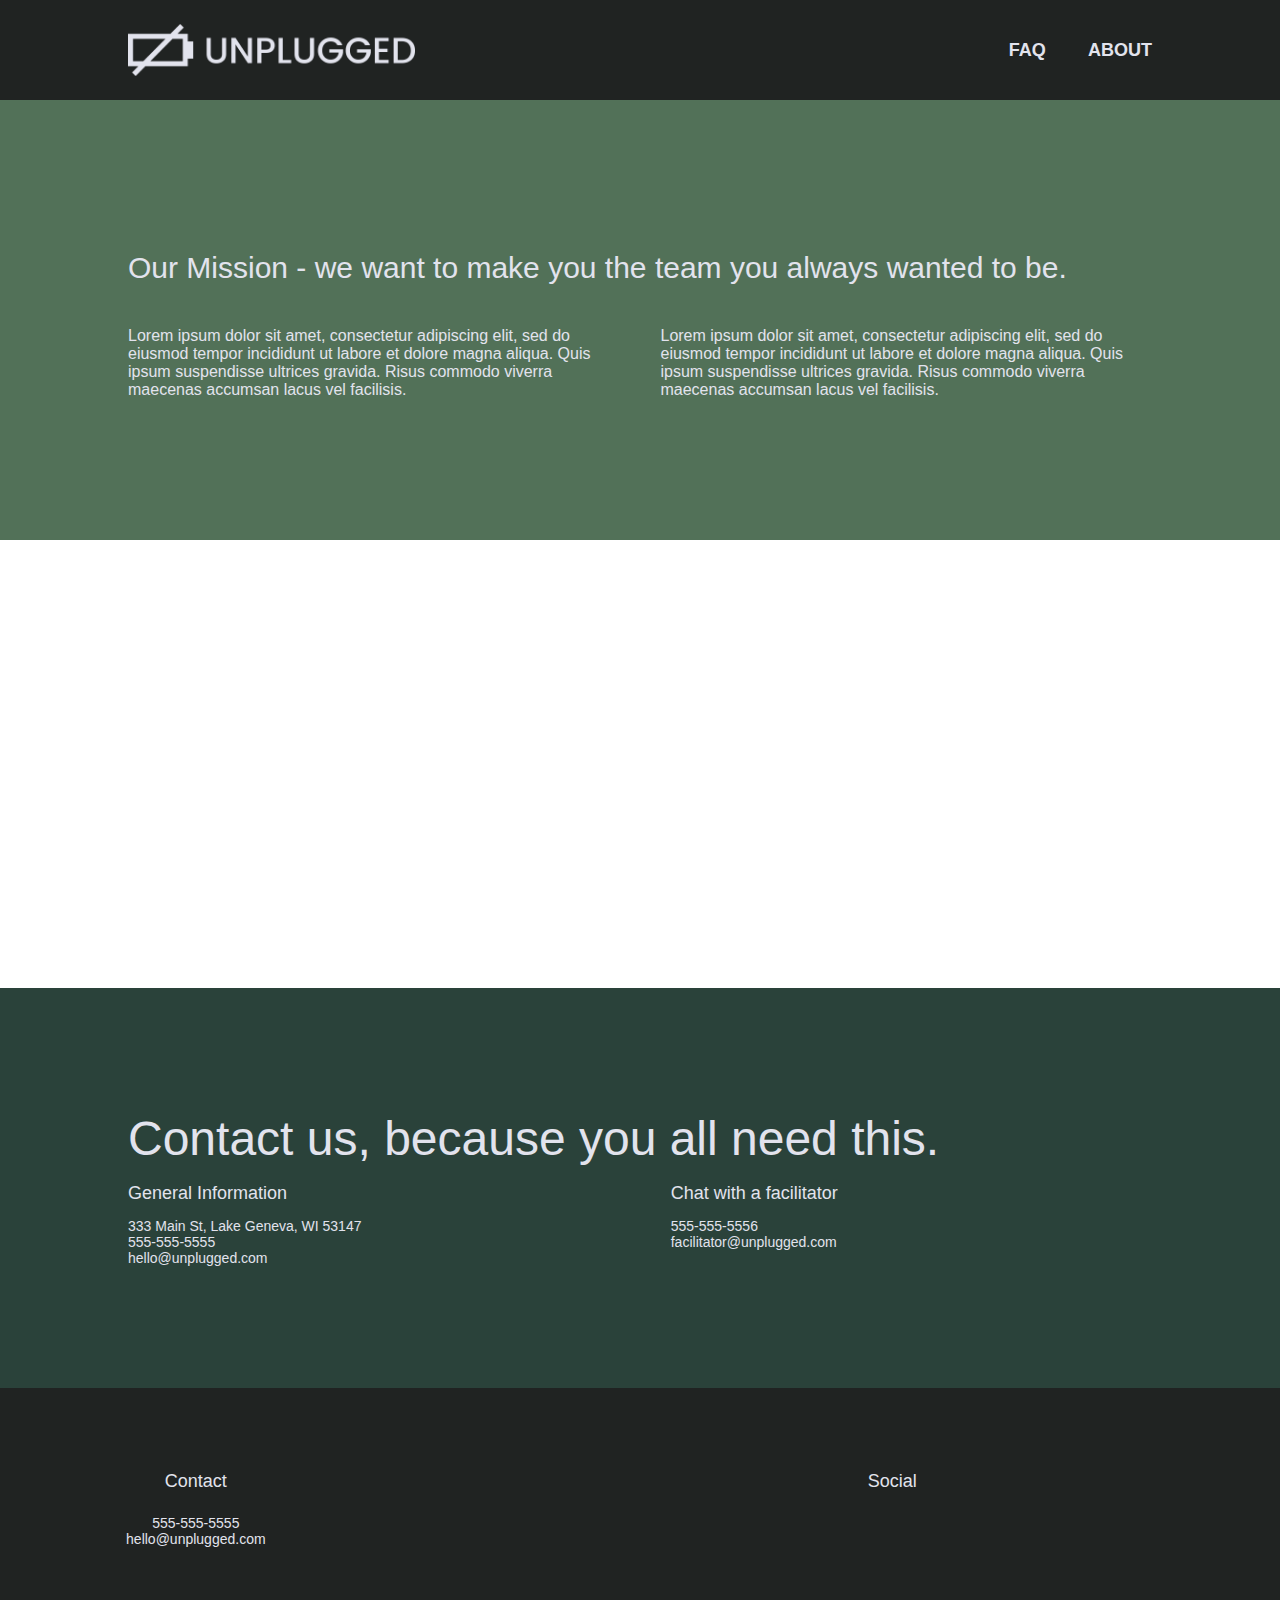
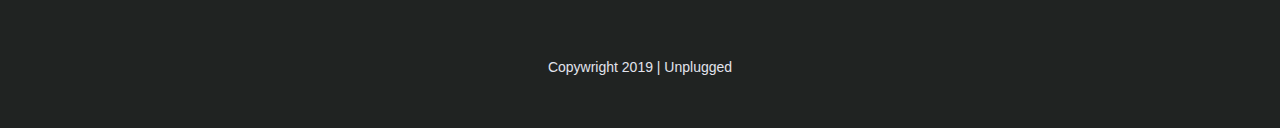
==== commit 865a4bf6: "Added icons to features and made sizing adjustments" ====
--- a/about/index.html
+++ b/about/index.html
@@ -19,7 +19,7 @@
 
   <link rel="stylesheet" href="../css/normalize.css">
   <link rel="stylesheet" href="../css/main.css">
-
+  <link rel="stylesheet" href="https://use.fontawesome.com/releases/v5.5.0/css/all.css" integrity="sha384-B4dIYHKNBt8Bc12p+WXckhzcICo0wtJAoU8YZTY5qE0Id1GSseTk6S+L3BlXeVIU" crossorigin="anonymous">
   <meta name="theme-color" content="#fafafa">
 </head>
 
@@ -27,7 +27,7 @@
   <header>
     <div class="content-wrapper">
       <figure>
-        <a href="index.html" target="_blank"><img src="../img/unpluggedlogo.png" alt="unplugged logo"> </a>
+        <a href="../index.html" target="_blank"><img src="../img/unpluggedlogo.png" alt="unplugged logo"> </a>
       </figure>
       <div class="header-divider"></div>
       <nav>
--- a/css/main.css
+++ b/css/main.css
@@ -261,13 +261,15 @@
 }
 
 /**  Main content stylings for the home page **/
-#hero-area {
+section#hero-area {
   display: flex;
   flex-flow: row wrap;
   justify-content: flex-start;
   align-items: flex-start;
   height: 500px;
-  background: url('../img/hero.jpg') center no-repeat #333;
+  background: url('../img/hero.jpg');
+  background-position: center;
+  background-repeat: no-repeat;
   background-size: cover;
   
 }
@@ -280,6 +282,7 @@
   line-height: 1.125em;
   font-weight: 400;
   padding-left: 5%;
+  margin: 0;
 }
 
 aside {
@@ -293,7 +296,7 @@
 } 
 
 aside .form {
-  margin-top: 30px;
+  
 }
  
 input[type=text] {
@@ -332,11 +335,10 @@
 
 aside .form-description {
  width: 100%;
- margin-top: 20px;
+ padding-bottom: 20px;
 }
 
 input {
-  margin-bottom: 20px;
   height: 50px;
   width: 100%;
 }
@@ -352,7 +354,7 @@
   background-size: cover;
 }
 
-section.features div.content-wrapper {
+section.features .content-wrapper {
   width: 90%;
   display: flex;
   flex-flow: row wrap;
@@ -363,8 +365,10 @@
 
 .features h2 {
   padding-top: 40px;
-  width: 85%;
+  padding-bottom: 30px;
+  width: 95%;
   align-self: start;
+  margin: 0;
 }
 
 div.features-items {
@@ -372,26 +376,33 @@
   flex-flow: row wrap;
   justify-content: center;
   align-items: flex-start;
-  
-}
+  }
+
+.features i {
+    font-size: 3.75em;
+    margin-bottom: 30px;
+  }  
 
 .features-items p.feature-item-description {
   font-family: 'Open Sans', sans-serif;
   font-size: .875em;
   line-height: 1.125em;
   margin: 0;
-  padding-bottom: 50px;
   text-align: center;
 }
 
-  
+.features article p.fontawesome-icon {
+  text-align: center;
+  margin: 0;
+}  
 
 
 .features article {
   display: flex;
   flex-flow: row wrap;
   justify-content: center;
-  width: 55%;
+  width: 62%;
+  padding-bottom: 60px;
 }
 
 .fontawesome-icon {
@@ -420,8 +431,8 @@
 .reviews h2 {
   line-height: 1.188em;
   margin: 0;
-  padding-bottom: 25px;
-}
+  padding-bottom: 15px;
+  }
  
 .review-text p{
   font-size: .875em; 
@@ -678,7 +689,7 @@
     /**END of header and footer that will be on all pages- begin the home page CSS styling for Tablet size here **/
 
 
-    #hero-area {
+    section#hero-area {
       height: 600px;
     }
 
@@ -702,6 +713,10 @@
       height: 860px;
     }
     
+    section.features .content-wrapper {
+      width: 84%;
+    }
+
     .features h2 {
       width: 100%;
     }
@@ -712,7 +727,7 @@
       align-items: flex-start;
     }
 
-    .features article {
+    section.features .features-items article {
       flex-basis: 40%;
     }
 
@@ -761,8 +776,8 @@
       width: 48%;
     }
 
-    section.map {
-      height: 350px;
+    .map figure {
+      padding-bottom: 45%;
     }
 
     section.contact-section div.content-wrapper {
@@ -818,7 +833,7 @@
     }
 
     header figure {
-      width: 30%;
+      width: 28%;
     }
 
     header nav {
@@ -835,7 +850,7 @@
       align-items: flex-start;
     }
 
-    #hero-area {
+    section#hero-area {
       height: 600px;
     }
     
@@ -872,9 +887,9 @@
       width: 85%;
     }
 
-    .features article {
-      width: 25%;
+    section.features .features-items article{
       flex-basis: 30%;
+      padding-bottom: 140px;
     }
 
     
@@ -886,8 +901,12 @@
       height: 630px;
     }
 
+    .reviews h2 {
+      padding-bottom: 40px;
+    }
+
     .reviews div.content-wrapper {
-      align-items: center;
+      align-items: flex-start;
     }
     
     .reviews div.review-text h4 {
@@ -903,8 +922,9 @@
     div.mission-statement p {
       width: 47%;
     }
-    section.map {
-      height: 450px;
+    
+    .map figure {
+      padding-bottom: 35%;
     }
 
     section.contact-section {
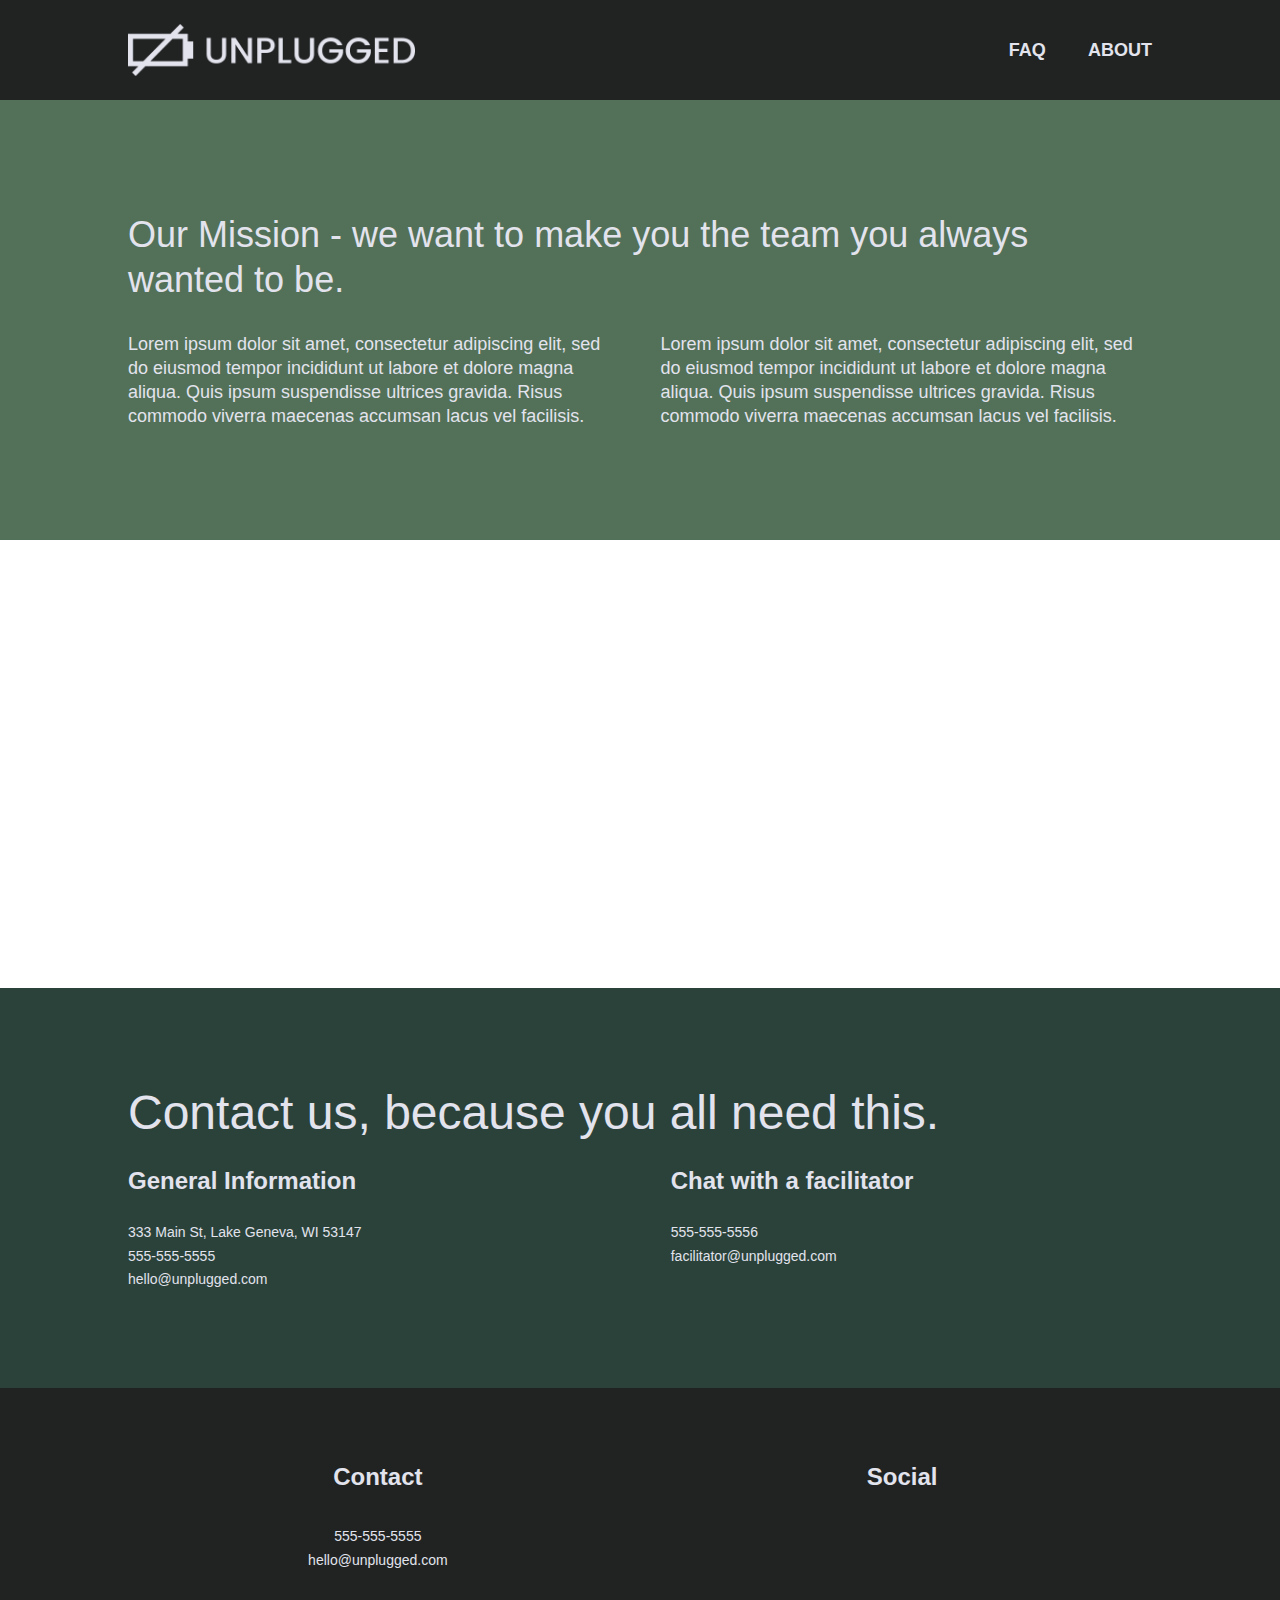
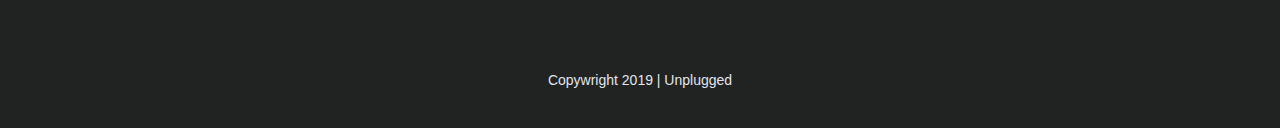
==== commit ea5e0523: "Added remaining icons and adjusted font properties for responsive site fluidity" ====
--- a/about/index.html
+++ b/about/index.html
@@ -90,9 +90,9 @@
           <h4>Social</h4>
           <div class="social-icons">
             <!-- social media links go here-->
-            <p><a href="https://www.facebook.com/yoursite" target="_blank"></a></p>
-            <p><a href="https://www.linkedin.com/in/ashedwards1177/" target="_blank"></a></p>
-            <p><a href="https://www.facebook.com/ASHedwardsCode" target="_blank"></a></a></p>
+            <p><a href="https://www.linkedin.com/in/ashedwards1177/" target="_blank"><i class="fab fa-linkedin"></i></a></p>
+            <p><a href="https://www.github.com/a-ashedwards" target="_blank"><i class="fab fa-github"></i></a></p>
+            <p><a href="https://www.facebook.com/ASHedwardsCode" target="_blank"></a><i class="fab fa-facebook"></i></a></p>
           </div>
           
         </div>
--- a/css/main.css
+++ b/css/main.css
@@ -130,7 +130,7 @@
 
 h4 {
   font-family: 'Poppins', sans-serif;
-  font-weight: 400;
+  font-weight: 700;
   font-size: 1.250em;
   line-height: 1.125em;
 }
@@ -231,28 +231,37 @@
   flex-flow: row wrap;
   justify-content: center;
   align-items: flex-start;
-  width: 80%;
+  
 }
 div.contact {
   text-align: center;
   width: 100%;
+  margin: 0;
+  padding-bottom: 20px;;
 }
 
 div.social {
-  display: flex;
-  justify-content: center;
-  align-items: center;
+  text-align: center;
   width: 100%;
 }
 
 .social-icons {
   display: flex;
   justify-content: space-around;
-  align-items: center;
+  align-items: flex-start;
+}
+
+.social-icons i {
+  color: #527158;
+  text-shadow: 2px 1px 0 #e2e3ed;
+  font-size: 2.5em;
 }
 
 footer h4 {
   font-size: 1.125em;
+  width: 100%;
+  margin: 0;
+  padding: 24px 0;
 }
 
 footer div.copywright {
@@ -358,7 +367,7 @@
   width: 90%;
   display: flex;
   flex-flow: row wrap;
-  justify-content: center;
+  justify-content: flex-start;
   align-items: flex-start;
   margin: 0;
 }
@@ -433,6 +442,10 @@
   margin: 0;
   padding-bottom: 15px;
   }
+
+  .review-text h4 {
+    font-weight: 500;
+  }
  
 .review-text p{
   font-size: .875em; 
@@ -487,7 +500,7 @@
 .contact-section h2 {
   line-height: 1.188em;  
   margin: 0;
- 
+  padding-bottom: 15px;
 }
 
 .contact-content {
@@ -515,7 +528,7 @@
   background-color: #527158;
 }
 
-#faq-section .content-wrapper {
+#faq-section div.content-wrapper {
   display: flex;
   flex-flow: row wrap;
   justify-content: center;
@@ -627,7 +640,35 @@
    ========================================================================== */
  @media only screen and (min-width: 768px) {
     /** TABLET STYLES GO HERE  **/
-  
+  /**   GLOBAL styles for TABLET  **/
+
+  ul,
+  ol {
+    font-size: 1em;
+  }
+
+  h2 {
+    font-size: 2.25em;
+    line-height: 1.25em;
+  }
+
+  h4 {
+    font-size: 1.5em;
+    line-height: 1.25em;
+  }
+
+  p {
+    font-size: .875em;
+    line-height: 1.29em;
+  }
+
+  address,
+  h5 {
+    line-height: 1.7em;
+  }
+
+
+  /** HEADER and FOOTER for TABLET  **/
     header {
       height: 100px;
     }
@@ -639,6 +680,7 @@
 
     .content-wrapper {
       justify-content: space-between;
+      align-items: flex-start;
       width: 84%;
     }
 
@@ -660,11 +702,21 @@
     }
 
     footer {
-      height: 330px;
+      height: 430px;
+    }
+
+    footer h4 {
+      font-size: 1.5em;
+      line-height: 2em;
+    }
+
+    footer div.content-wrapper {
+      justify-content: center;
+      width: 84%;
     }
 
     footer div.footer-content {
-      width: 85%;
+      width: 80%;
       display: flex;
       flex-flow: row wrap;
       justify-content: space-between;
@@ -676,11 +728,19 @@
       text-align: center;
     }
 
+    div.contact address {
+      text-align: center;
+    }
+    
     div.social {
       width: 36%;
       text-align: center;
     }
 
+    .social-icons i {
+      font-size: 2.625em;
+    }
+
     .copywright {
       width: 100%;
       text-align: center;
@@ -695,6 +755,8 @@
 
     #hero-area h1 {
       padding-left: 8%;
+      font-size: 3em;
+      line-height: 1em;
     }
 
     aside {
@@ -705,10 +767,17 @@
       width: 45%;
     }
 
+    aside .form h4 {
+      margin: 0;
+      padding-bottom: 10px;
+    }
+
     aside .form-description {
       width: 40%;
     }
   
+/**  FEATURES grid section for Tablet  **/
+
     section.features {
       height: 860px;
     }
@@ -731,15 +800,20 @@
       flex-basis: 40%;
     }
 
-    .features p {
+    section.features article p {
+      font-size: .875em;
+      line-height: 1.35em;
       text-align: center;
     }
+
+/**  REVIEWS section for TABLET styles  **/
 
     section.reviews {
       height: 500px;
     }
 
     .reviews h2 {
+      line-height: 1em;
       width: 80%;
     }
     .reviews figure {
@@ -762,7 +836,13 @@
 
     section.mission {
       height: 450px;
-
+    }
+
+    section.mission .mission-content h2 {
+      font-size: 2.3em;
+      line-height: 1.25em;
+      font-weight: lighter;
+      margin-top: 0;
     }
 
     section.mission .mission-statement {
@@ -774,10 +854,15 @@
 
     section.mission .mission-statement p{
       width: 48%;
+      margin: 0;
     }
 
     .map figure {
       padding-bottom: 45%;
+    }
+
+    section.contact-section {
+      height: 420px;
     }
 
     section.contact-section div.content-wrapper {
@@ -788,7 +873,7 @@
     section.contact-section h2 {
       width: 80%;
       font-size: 2.25em;
-      
+      padding-bottom: 25px;
     }
     
     section.contact-section div.contact-content {
@@ -798,28 +883,74 @@
       align-items: flex-start;
       width: 44%;
     }
+
+    section.contact-section div.contact-content h4 {
+      font-size: 1.5em;
+      line-height: 2em;
+    }
     
     /**FAQ for tablet styling begins here- header and footer are the same as other pages **/
 
-    #faq-section div.content-wrapper{
+    #faq-section {
+      height: 520px;
+    }
+
+    #faq-section div.content-wrapper {
       justify-content: space-between;
-    }
-
-    div.faq-content {
-      flex-basis: 40%;
+      width: 84%;
+      
+    }
+
+    #faq-section div.faq-content {
+      flex-basis: 47%;
+    }
+
+    #faq-section h4 {
+      font-family: "Poppins", sans-serif;
+      font-size: .875em;
+      line-height: 1.125em;
+      font-weight: normal;
     }
 
     #faq-section h2 {
       width: 100%;
-    }
-
-  }
-
-
+      font-weight: 300;
+    }
+
+  }
+
+/**  END OF TABLET STYLES  **/
 
   @media only screen and (min-width: 1200px) {
-    /**DESKTOP STYLES GO HERE  **/
+    /**DESKTOP STYLES HERE  **/
   
+/** Global styles for site at desktop width **/
+
+ul,
+ol {
+  font-size: 1.125em;
+}
+
+h2 {
+  font-size: 2.25em;
+  line-height: 1.25em;
+}
+
+h4 {
+  font-size: 1.875em;
+  line-height: 1.25em;
+}
+
+p {
+  font-size: 1.125em;
+  line-height: 1.333em;
+}
+
+address,
+h5 {
+  line-height: 1.7em;
+}
+
     .content-wrapper {
       width: 80%;
     }
@@ -845,8 +976,8 @@
     }
 
     footer div.content-wrapper {
-      width: 100%;
-      justify-content: space-between;
+      width: 80%;
+      justify-content: center;
       align-items: flex-start;
     }
 
@@ -857,10 +988,17 @@
     #hero-area h1 {
       padding: 10%;
       padding-top: 40px;
+      font-size: 3.75em;
+      width: 56%;
     }
 
     aside {
       height: 260px;
+    }
+
+    input[type=button] {
+      font-size: 1.5em;
+      padding: 0;
     }
 
     aside div.content-wrapper {
@@ -885,6 +1023,7 @@
     
     section.features div.features-items {
       width: 85%;
+      margin: 0 7.5%;
     }
 
     section.features .features-items article{
@@ -892,9 +1031,12 @@
       padding-bottom: 140px;
     }
 
-    
+    .features-items p.feature-item-description {
+      font-size: 1.125em;
+      line-height: 1.33em;
+    }
     section.features div.content-wrapper h2 {
-      width: 93%;
+      width: 89%;
     }
     
     section.reviews {
@@ -902,7 +1044,7 @@
     }
 
     .reviews h2 {
-      padding-bottom: 40px;
+      padding-bottom: 80px;
     }
 
     .reviews div.content-wrapper {
@@ -911,12 +1053,21 @@
     
     .reviews div.review-text h4 {
       margin: 0;
-    
+    }
+
+    .review-text p {
+      font-size: 1.125em;
     }
 /**Desktop styles for ABOUT PAGE begin here**/
 
     section.mission {
       height: 440px;
+    }
+
+    section.mission .mission-content h2 {
+      font-size: 2.25em;
+      line-height: 1.25em;
+      width: 90%;
     }
 
     div.mission-statement p {
@@ -934,8 +1085,7 @@
     section.contact-section h2 {
       padding: 0;
       font-size: 3em;
-      
-      width: 80%;
+      width: 100%;
     }
 
     section.contact-section div.contact-content {
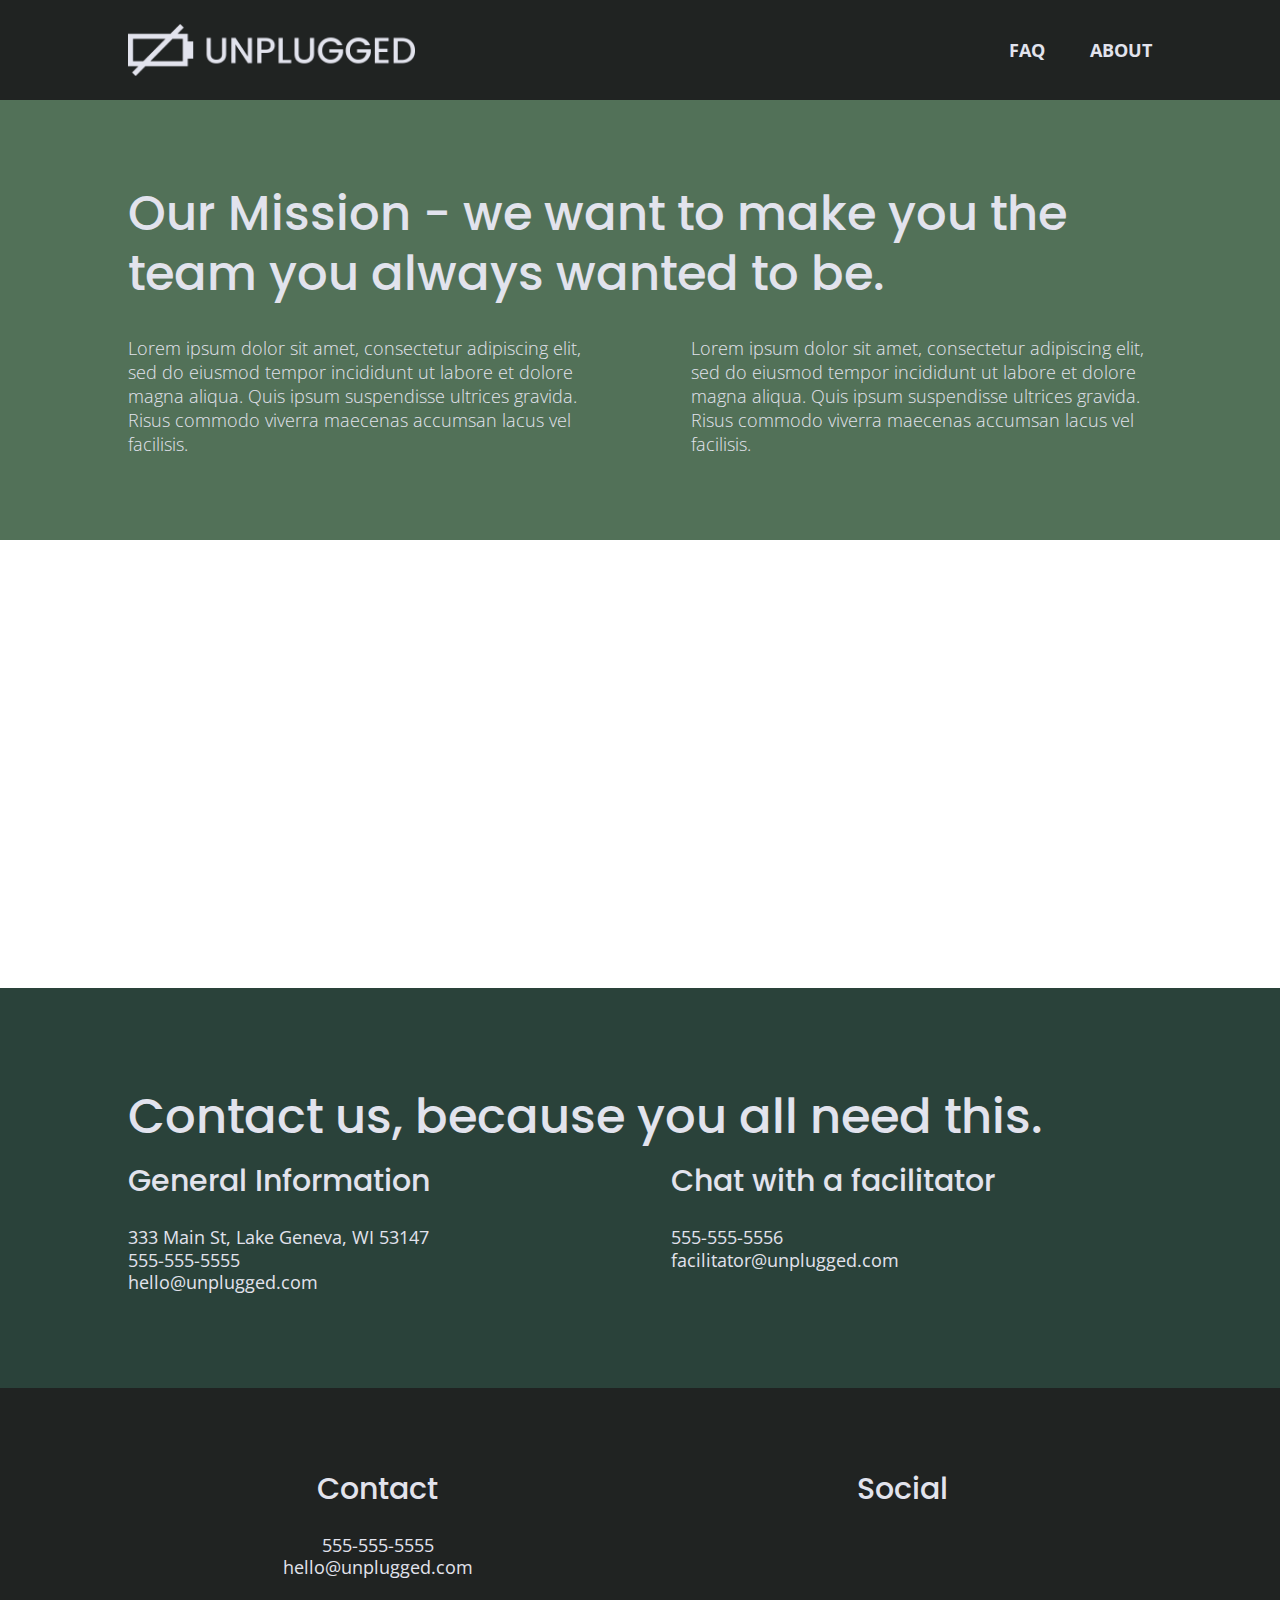
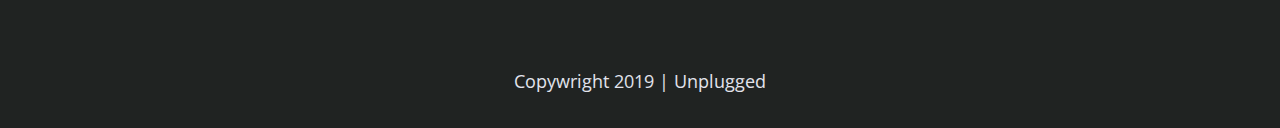
==== commit 4928f87a: "Completed comparing comp with site and adjusting minor measurements" ====
--- a/about/index.html
+++ b/about/index.html
@@ -20,6 +20,8 @@
   <link rel="stylesheet" href="../css/normalize.css">
   <link rel="stylesheet" href="../css/main.css">
   <link rel="stylesheet" href="https://use.fontawesome.com/releases/v5.5.0/css/all.css" integrity="sha384-B4dIYHKNBt8Bc12p+WXckhzcICo0wtJAoU8YZTY5qE0Id1GSseTk6S+L3BlXeVIU" crossorigin="anonymous">
+  <link rel="preconnect" href="https://fonts.gstatic.com">
+<link href="https://fonts.googleapis.com/css2?family=Open+Sans:wght@300;400;700&family=Poppins:wght@200;300;400;500;600;700&display=swap" rel="stylesheet">
   <meta name="theme-color" content="#fafafa">
 </head>
 
@@ -33,7 +35,7 @@
       <nav>
         <ul>
           <li><a href="../faq/index.html" target="_blank">FAQ</a></li>
-          <li><a href="index.html" target="_blank">About</a></li>
+          <li><a href="index.html">About</a></li>
         </ul>
       </nav>
     </div>  
--- a/css/main.css
+++ b/css/main.css
@@ -119,9 +119,9 @@
 
 h2 {
   font-family: 'Poppins', sans-serif;
-  font-weight: 400;
+  font-weight: 500;
   font-size: 1.875em;
-  line-height: 1.125em;
+  line-height: 1.25em;
 }
 
 h3 {
@@ -130,15 +130,16 @@
 
 h4 {
   font-family: 'Poppins', sans-serif;
-  font-weight: 700;
-  font-size: 1.250em;
+  font-weight: 400;
+  font-size: 1.125em;
   line-height: 1.125em;
 }
 
 p {
   font-family: 'Open Sans', sans-serif;
-  font-size: 1em;
-  line-height: 1.125em;
+  font-size: .875em;
+  line-height: 1.25em;
+  font-weight: 400;
 }
 
 img {
@@ -262,6 +263,7 @@
   width: 100%;
   margin: 0;
   padding: 24px 0;
+  font-weight: 500;
 }
 
 footer div.copywright {
@@ -289,7 +291,7 @@
   font-family: 'Poppins', sans-serif;
   font-size: 2.250em;
   line-height: 1.125em;
-  font-weight: 400;
+  font-weight: 500;
   padding-left: 5%;
   margin: 0;
 }
@@ -395,7 +397,7 @@
 .features-items p.feature-item-description {
   font-family: 'Open Sans', sans-serif;
   font-size: .875em;
-  line-height: 1.125em;
+  line-height: 1.25em;
   margin: 0;
   text-align: center;
 }
@@ -444,7 +446,7 @@
   }
 
   .review-text h4 {
-    font-weight: 500;
+    font-weight: 400;
   }
  
 .review-text p{
@@ -463,7 +465,7 @@
 }
 
 section.mission .mission-content h2 {
-  line-height: 1.188em;  
+  line-height: 1.25em;  
 }
 
 .map figure {
@@ -539,11 +541,14 @@
   line-height: 1em; 
   margin: 0;
   padding-bottom: 20px;
+  font-weight: 400;
 }
 
 .faq-content h4 {
   font-size: 1.125em;
   line-height: 1.5em;
+  margin: 0;
+  padding-top: 20px;
 }
 
 .faq-content p {
@@ -655,11 +660,13 @@
   h4 {
     font-size: 1.5em;
     line-height: 1.25em;
+    padding-bottom: 12px;
   }
 
   p {
     font-size: .875em;
-    line-height: 1.29em;
+    line-height: 1.25em;
+    font-weight: 300;;
   }
 
   address,
@@ -702,12 +709,13 @@
     }
 
     footer {
-      height: 430px;
-    }
-
-    footer h4 {
+      height: 400px;
+    }
+    footer div.footer-content h4 {
       font-size: 1.5em;
-      line-height: 2em;
+      line-height: 3em;
+      padding: 0;
+      margin-top: 20px;
     }
 
     footer div.content-wrapper {
@@ -739,6 +747,7 @@
 
     .social-icons i {
       font-size: 2.625em;
+      padding-top: 10px;
     }
 
     .copywright {
@@ -756,20 +765,30 @@
     #hero-area h1 {
       padding-left: 8%;
       font-size: 3em;
-      line-height: 1em;
+      line-height: 1.125em;
+      font-weight: 500;
+      padding-top: 90px;
     }
 
     aside {
       height: 240px;
     }
 
+    input {
+      height: 40px;
+    }
+
+    input[type=button] {
+      font-size: 1.125em;
+      padding: 0;
+    }
     aside .form {
       width: 45%;
     }
 
     aside .form h4 {
       margin: 0;
-      padding-bottom: 10px;
+      padding-bottom: 20px;
     }
 
     aside .form-description {
@@ -784,12 +803,18 @@
     
     section.features .content-wrapper {
       width: 84%;
+      justify-content: center;
     }
 
     .features h2 {
       width: 100%;
-    }
-
+      padding-bottom: 0;
+      padding-top: 70px;
+    }
+
+    .features i {
+      font-size: 4.688em;
+    }
     div.features-items {
       width: 85%;
       justify-content: space-between;
@@ -804,6 +829,7 @@
       font-size: .875em;
       line-height: 1.35em;
       text-align: center;
+      width: 92%;
     }
 
 /**  REVIEWS section for TABLET styles  **/
@@ -813,7 +839,8 @@
     }
 
     .reviews h2 {
-      line-height: 1em;
+      line-height: 1.25em;
+      font-weight: 400;
       width: 80%;
     }
     .reviews figure {
@@ -830,6 +857,7 @@
     .reviews article {
       display: flex;
       justify-content: space-between;
+      align-items: flex-start;
     }
 
     /** TABLET STYLES FOR ABOUT PAGE start here -header and footer already set **/
@@ -839,10 +867,12 @@
     }
 
     section.mission .mission-content h2 {
-      font-size: 2.3em;
+      font-size: 2.25em;
       line-height: 1.25em;
-      font-weight: lighter;
-      margin-top: 0;
+      font-weight: 500;
+      margin: 0;
+      padding-bottom: 30px;
+      width: 97%;
     }
 
     section.mission .mission-statement {
@@ -853,7 +883,7 @@
     }
 
     section.mission .mission-statement p{
-      width: 48%;
+      width: 45%;
       margin: 0;
     }
 
@@ -873,7 +903,10 @@
     section.contact-section h2 {
       width: 80%;
       font-size: 2.25em;
-      padding-bottom: 25px;
+      line-height: 1.438em;
+      font-weight: 500;
+      margin: 0;
+      padding-bottom: 30px;
     }
     
     section.contact-section div.contact-content {
@@ -881,14 +914,19 @@
       flex-flow: column nowrap;
       justify-content: flex-start;
       align-items: flex-start;
-      width: 44%;
+      width: 48%;
     }
 
     section.contact-section div.contact-content h4 {
       font-size: 1.5em;
       line-height: 2em;
+      font-weight: 500;
+      margin: 0;
     }
     
+    section.contact-section div.contact-content address {
+      line-height: 1.25em;
+    }
     /**FAQ for tablet styling begins here- header and footer are the same as other pages **/
 
     #faq-section {
@@ -897,7 +935,7 @@
 
     #faq-section div.content-wrapper {
       justify-content: space-between;
-      width: 84%;
+      width: 80%;
       
     }
 
@@ -914,7 +952,7 @@
 
     #faq-section h2 {
       width: 100%;
-      font-weight: 300;
+      font-weight: 400;
     }
 
   }
@@ -948,7 +986,8 @@
 
 address,
 h5 {
-  line-height: 1.7em;
+  font-size: 1.125em;
+  line-height: 1.25em;
 }
 
     .content-wrapper {
@@ -979,6 +1018,10 @@
       width: 80%;
       justify-content: center;
       align-items: flex-start;
+    }
+
+    footer div.footer-content h4 {
+      font-size: 1.875em;
     }
 
     section#hero-area {
@@ -1022,13 +1065,13 @@
     }
     
     section.features div.features-items {
-      width: 85%;
-      margin: 0 7.5%;
+      width: 83%;
+      margin: 0 8.5%;
     }
 
     section.features .features-items article{
-      flex-basis: 30%;
-      padding-bottom: 140px;
+      flex-basis: 28%;
+      padding-bottom: 80px;
     }
 
     .features-items p.feature-item-description {
@@ -1037,6 +1080,7 @@
     }
     section.features div.content-wrapper h2 {
       width: 89%;
+      padding: 80px 0;
     }
     
     section.reviews {
@@ -1051,12 +1095,18 @@
       align-items: flex-start;
     }
     
+    .reviews div.review-text {
+      width: 42%;
+      padding: 0 4%;
+    }
+
     .reviews div.review-text h4 {
       margin: 0;
     }
 
-    .review-text p {
+    .reviews div.review-text p {
       font-size: 1.125em;
+      line-height: 1.33em;
     }
 /**Desktop styles for ABOUT PAGE begin here**/
 
@@ -1064,14 +1114,15 @@
       height: 440px;
     }
 
-    section.mission .mission-content h2 {
-      font-size: 2.25em;
+    section.mission  div.mission-content h2 {
+      font-size: 3em;
       line-height: 1.25em;
-      width: 90%;
+      width: 98%;
+      padding-bottom: 32px;
     }
 
     div.mission-statement p {
-      width: 47%;
+      width: 46%;
     }
     
     .map figure {
@@ -1092,11 +1143,36 @@
       width: 47%;
     }
 
-    div.contact-content h4 {
+    section.contact-section div.contact-content h4 {
       width: 100%;
-    }
-
-
+      font-size: 1.875em;
+      line-height: 2em;
+      font-weight: 500;
+      padding-bottom: 15px;
+    }
+/**  FAQ Page Styles for desktop  **/
+
+#faq-section {
+  height: 550px;
+}
+
+#faq-section h2 {
+  font-size: 3em;
+}
+
+#faq-section div.faq-content {
+  flex-basis: 45%;
+}
+
+#faq-section div.faq-content h4 {
+  font-size: 1.125em;
+}
+
+#faq-section div.faq-content p {
+  font-size: 1.125em;
+  margin: 0;
+  padding-bottom: 40px;;
+}
 
   }
 
